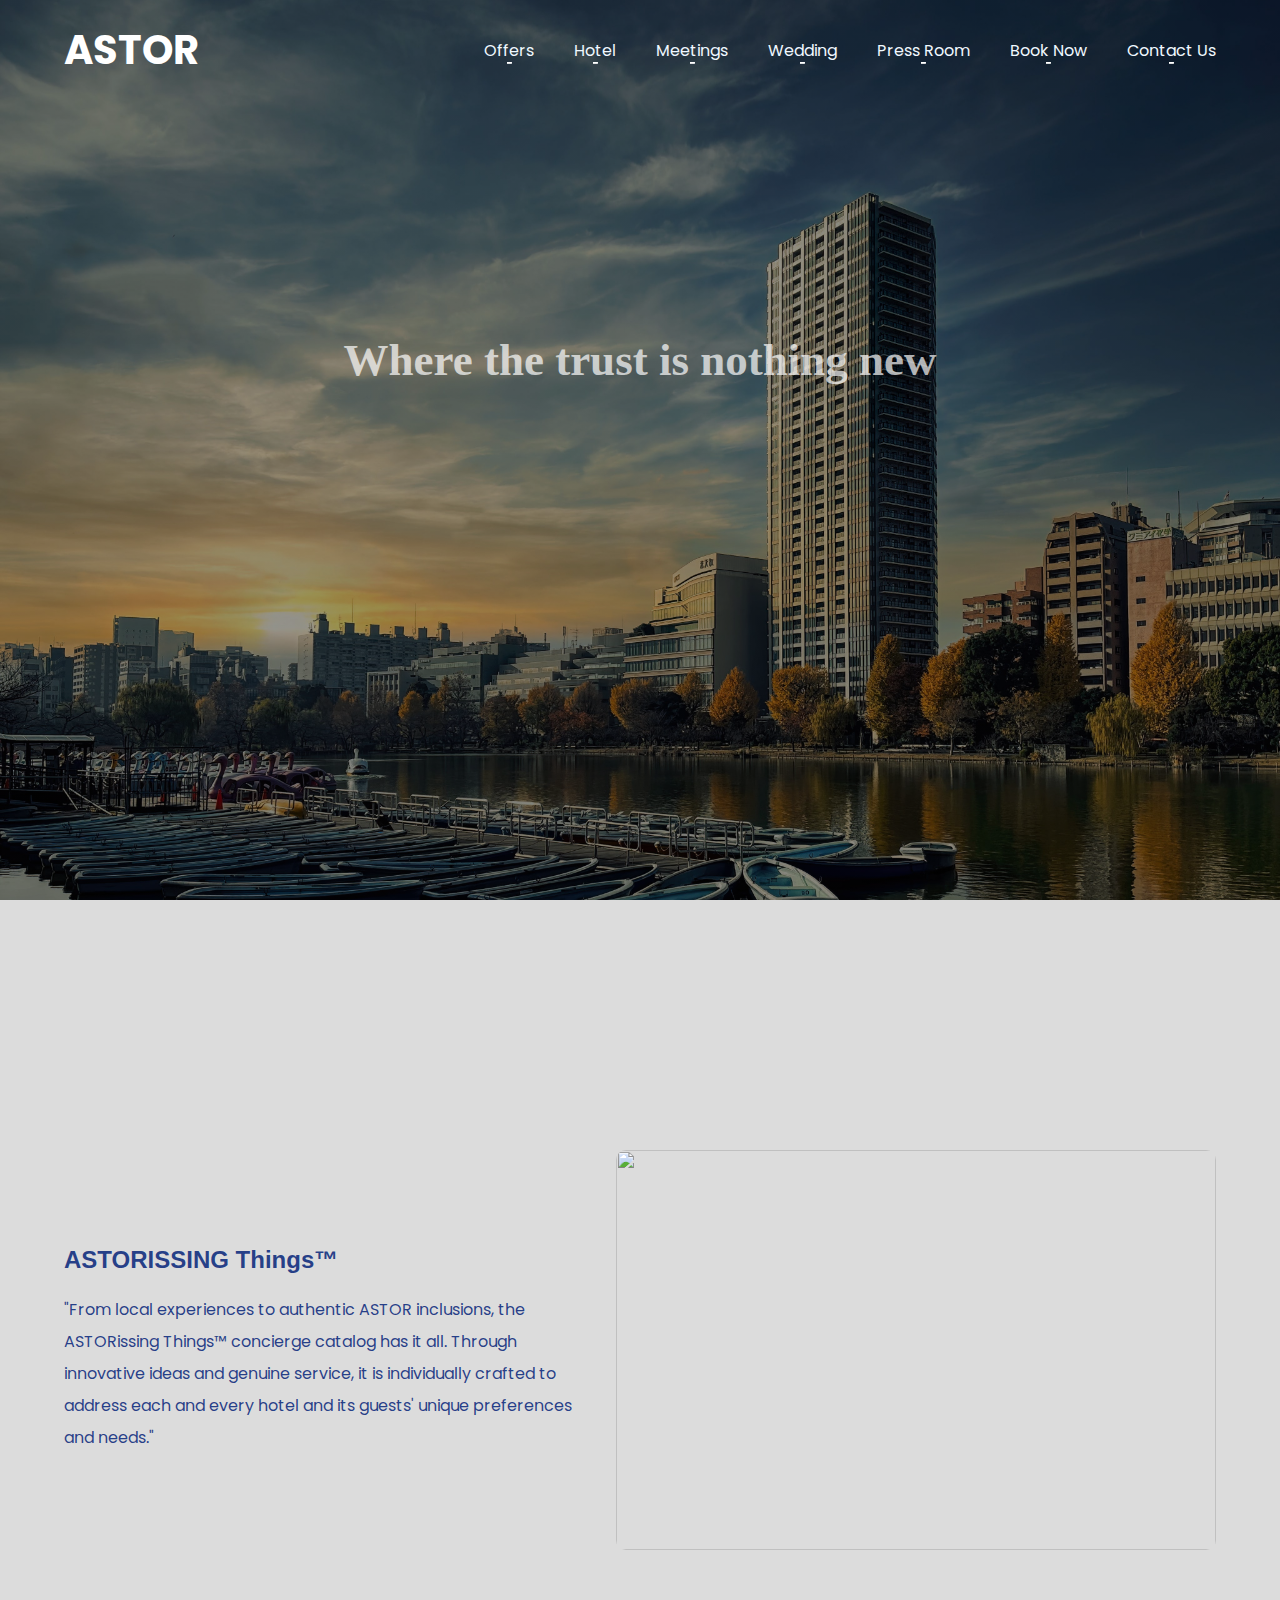
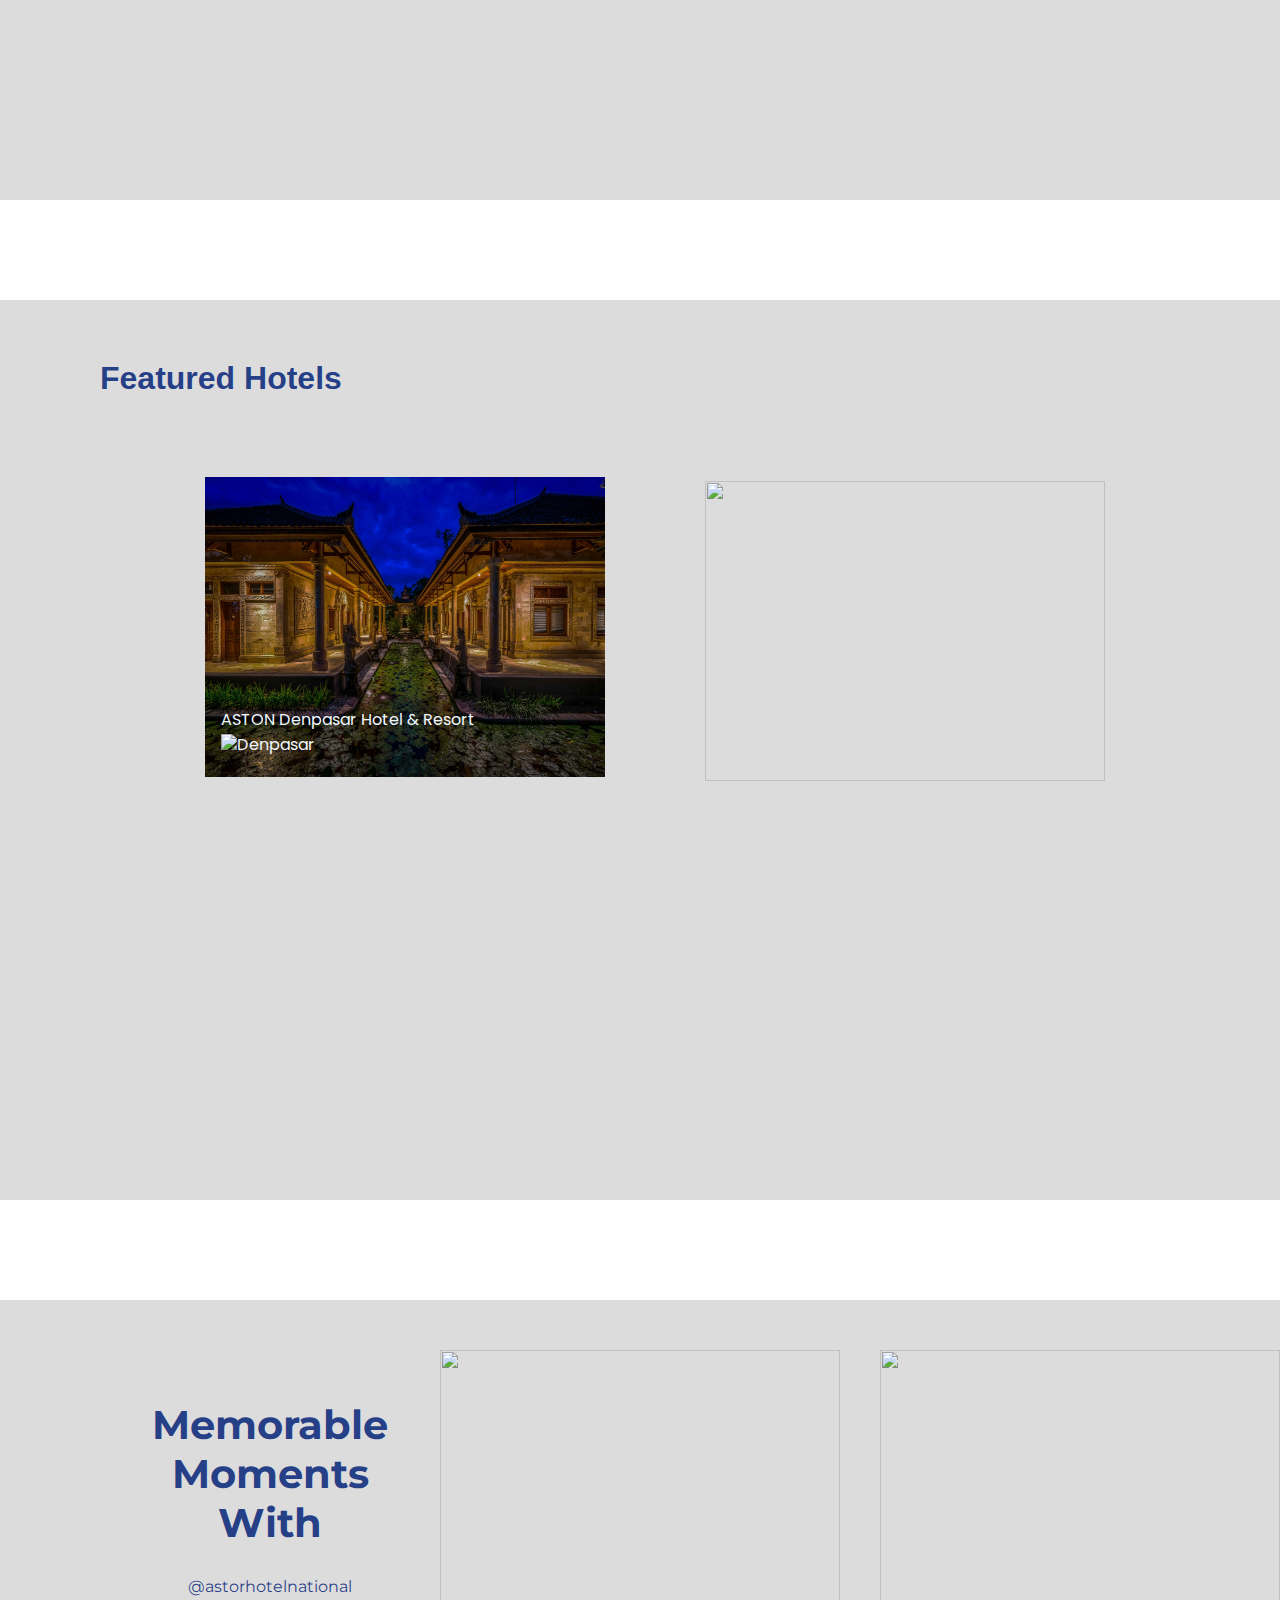
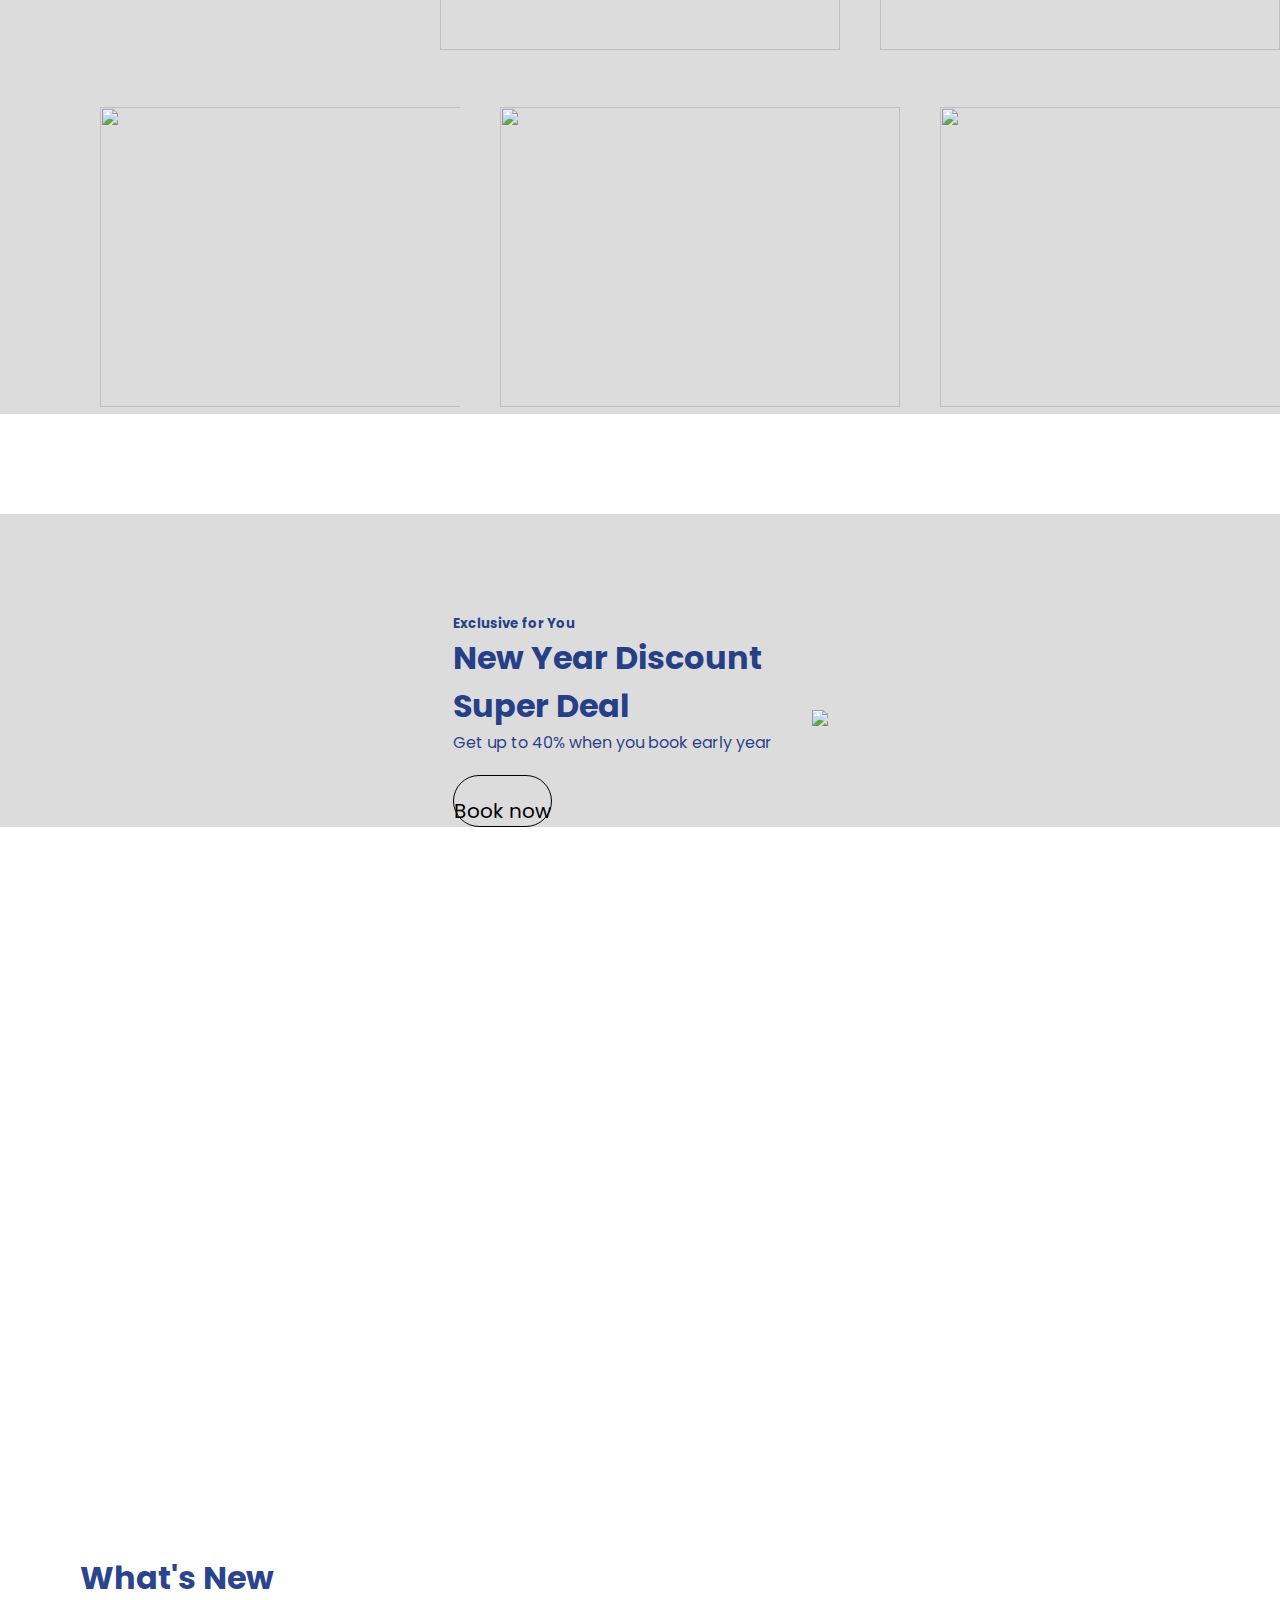
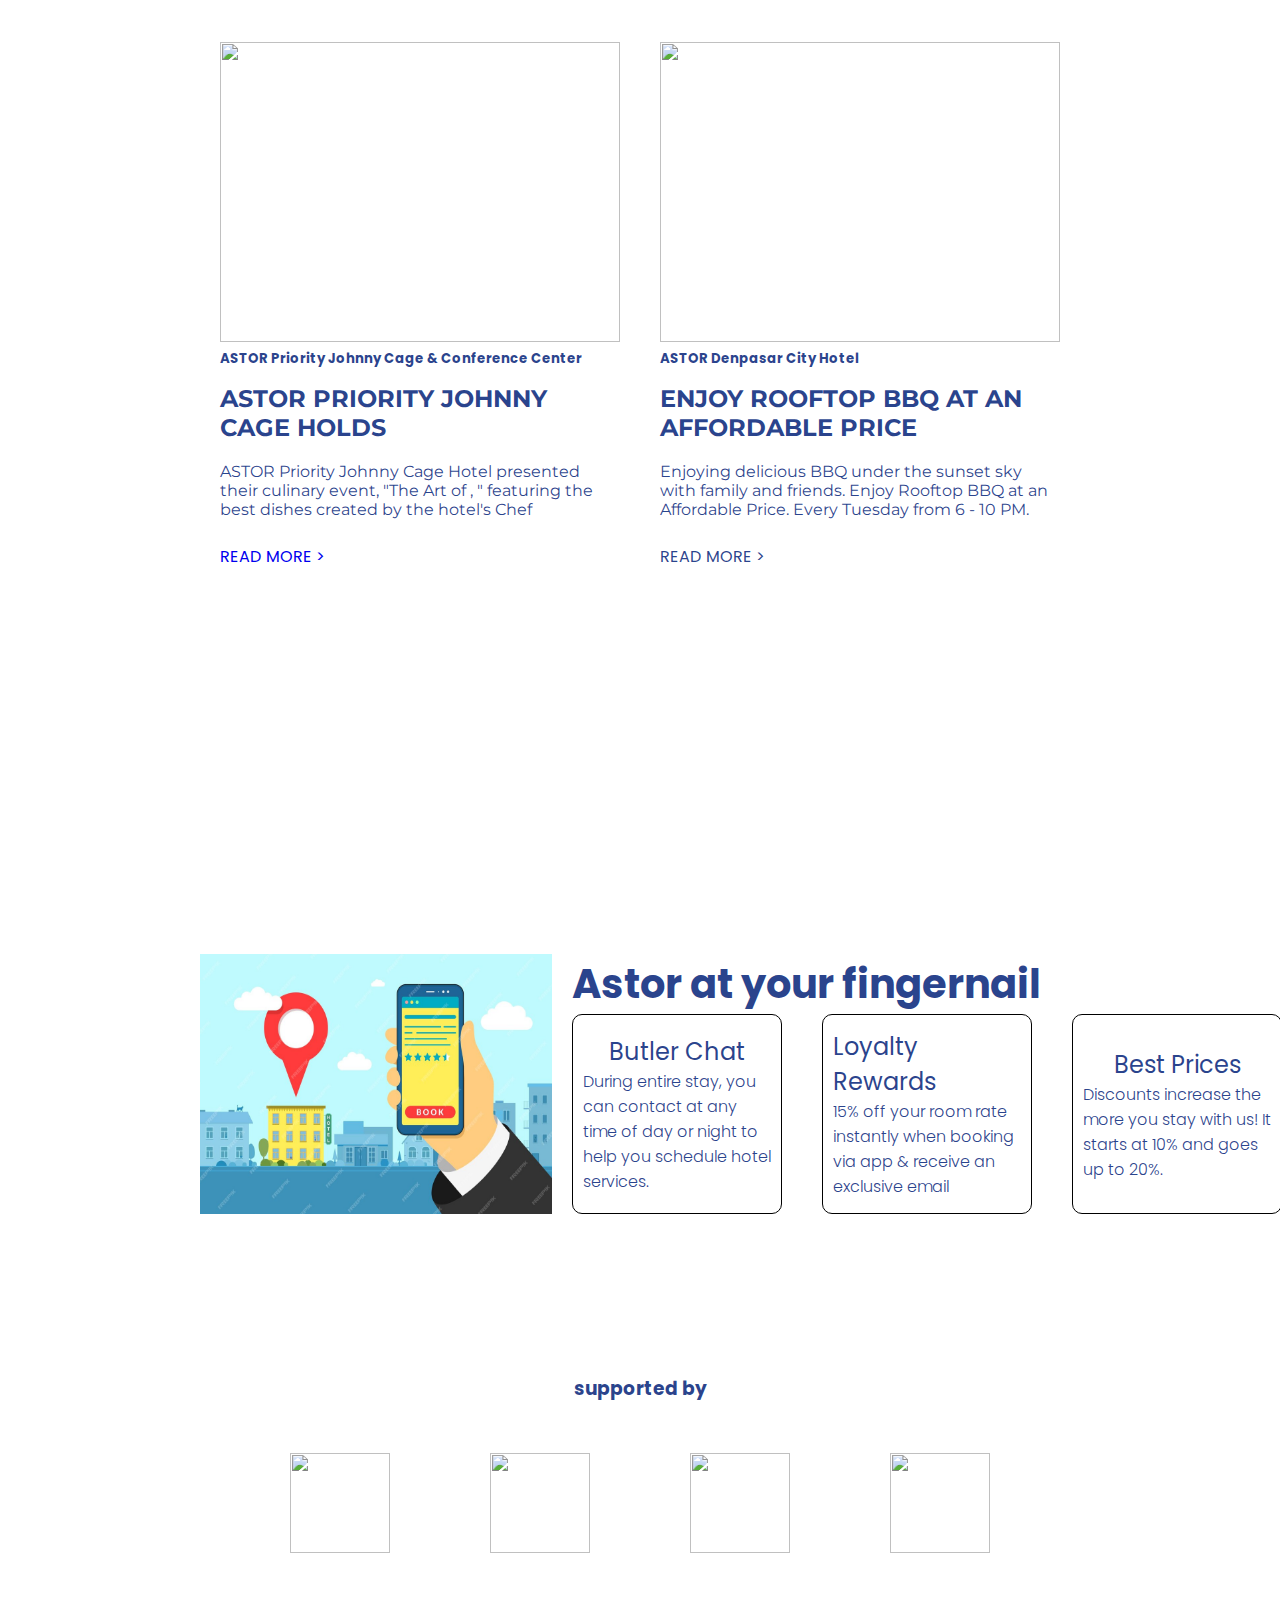
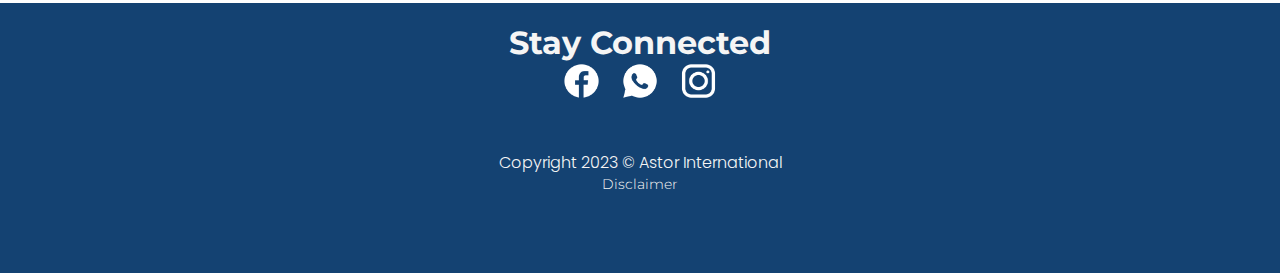
==== Index.html @ 67ab420b "offer" ====
<!DOCTYPE html>
<html lang="en">
<head>
    <meta charset="UTF-8">
    <meta name="viewport" content="width=device-width, initial-scale=1.0">
    <link rel="preconnect" href="https://fonts.googleapis.com">
    <link rel="preconnect" href="https://fonts.gstatic.com" crossorigin>
    <link href="https://fonts.googleapis.com/css2?family=Lato:wght@700&family=Poppins:wght@400;500;600;700;900&family=Roboto+Condensed:wght@500&display=swap" rel="stylesheet">
    <link href="https://cdn.jsdelivr.net/npm/remixicon@3.6.0/fonts/remixicon.css" rel="stylesheet">
    <link href="https://fonts.googleapis.com/css2?family=Montserrat:wght@300&family=Poppins:wght@400;500;600;700;900&display=swap" rel="stylesheet">
    <link rel="stylesheet" href="index.css" />
    <title>Beranda</title>
</head>
<body>
<header>
    <section class="navigation">
        <div class="container">
            <div class="box-navigation">
                <div class="box">
                    <h1>ASTOR</h1>
                </div>
                <div class="box menu-navigation">
                    <ul>
                        <li>

                            <a href="">Offers</a>
                        </li>
                        <li><a href="">Hotel</a></li>
                        <li><a href="">Meetings</a></li>
                        <li><a href="">Wedding</a></li>
                        <li><a href="">Press Room</a></li>
                        <li><a href="">Book Now</a></li>
                        <li><a href="">Contact Us</a></li>
                    </ul>
                </div>
                <div class="box menu-bar">
                    <i class="ri-menu-3-fill" style="color: aliceblue;"></i>
                </div>
            </div>
        </div>
    </section>

    <section class="kata">
        <h1>Where the trust is nothing new</Em></h1>
    </section> 
</header>

    <section class="about">
        <div class="container">
            <div class="box-about">
                <div class="box">

                    <h2 class="kata1">ASTORISSING Things™</h2>

                    <p>"From local experiences to authentic ASTOR inclusions, the ASTORissing Things™ concierge catalog has it all. Through innovative ideas and genuine service, it is individually crafted to address each and every hotel and its guests' unique preferences and needs."</p>
                </div>
                <div class="box">
                    <img class="feature1" src="logo/pexels-kaique-rocha-380283.jpg" alt="">
                </div>
            </div>
        </div>
    </section>

    <section class="hotel-features">
        <div class="fh">
            <div class="div-kata2">
                <h1 id="kata2">Featured Hotels</h1>
            </div>
            <div class="container-img">
             <div class="hotel1">
                <img class="img1" src="hotel1.jpg">
                <div class="text1">
                    <p>ASTON Denpasar Hotel & Resort</p>
                    <img id="map" src="map-pin-line.png">Denpasar
                </div>
            </div>
            <div class="hotel2">
                <img class="img2" src="hotel2.jpg">
            </div>
            </div>
        </div>
    </section>

    <section class="memo">
        <div class="memo1">
            <div class="text-memo" >
                <h1>Memorable Moments</h1>
                <h2 class="with">With</h2>
                <p>@astorhotelnational</p>
            </div>
            <div>
                <img class="satu" src="memo/pexels-aron-visuals-1646870.jpg">
            </div>
            <div>
                <img class="dua" src="memo/pexels-darren-lawrence-3417754.jpg">
            </div>
        </div>
        <div class="memo2">
            <div>
                <img class="tiga" src="memo/pexels-michael-block-3225531.jpg">
            </div>
            <div>
                <img class="satu" src="memo/pexels-mikhail-nilov-7683065.jpg">
            </div>
            <div>
                <img class="dua" src="memo/pexels-alleksana-4239546.jpg"
            </div>
        </div>
    </section>

    <div class="discount">
        <div style="background-color: #fff; height: 100vh;">
        <div class="content">
            <div id="text-content">
                <h5>Exclusive for You</h5>
                <h1>New Year Discount</h1>
                <h1>Super Deal</h1>
                <p>Get up to 40% when you book early year</p>
                <a id="book" href="offer.html">Book now</a>
            </div>
            <div class="img-content">
                <img src="2024.png">
            </div>
        </div>
    </div>
    </div>

    <div class="news">
        <div>
            <h1>What's New</h1>
        </div>
        <div class="now">
            <div class="news1">
                <img src="pexels-huy-phan-1397514.jpg">
                <h5>ASTOR Priority Johnny Cage & Conference Center</h5>
                <h2>ASTOR PRIORITY JOHNNY CAGE HOLDS</h2>
                <p>ASTOR Priority Johnny Cage Hotel presented their culinary event, "The Art of , " featuring the best dishes created by the hotel's Chef</p>
                <a href="news.html" style="text-decoration: none;">READ MORE ></a>
            </div>
            <div class="news2">
                <img src="pexels-pixabay-53148.jpg">
                <h5>ASTOR Denpasar City Hotel</h5>
                <h2>ENJOY ROOFTOP BBQ AT AN AFFORDABLE PRICE</h2>
                <p>Enjoying delicious BBQ under the sunset sky with family and friends. Enjoy Rooftop BBQ at an Affordable Price. Every Tuesday from 6 - 10 PM.</p>
                <a>READ MORE ></a>
            </div>
        </div>
    </div>

    <div id="finger">
		<img src="img/finger.jpg">
		<div id="finger-tab">
			<h1>Astor at your fingernail</h1>
			<div id="finger-grid">
				<div class="finger-content">
					<h2>Butler Chat </h2>
					<p>During entire stay, you can contact at any time of day or night to help you schedule hotel services.</p>
				</div>
				<div class="finger-content">
					<h2>Loyalty Rewards </h2>
					<p>15% off your room rate instantly when booking via app & receive an exclusive email</p>
				</div>
				<div class="finger-content">
					<h2>Best Prices</h2>
					<p>Discounts increase the more you stay with us! It starts at 10% and goes up to 20%.</p>
				</div>
			</div>
		</div>
	</div>

    <div class="support">
        <div>
            <h3>supported by</h3>
        </div>
        <div class="sup">
        <div>
            <img id="sup1" src="support/614140-15gAwk1530612626.png">
        </div>
        <div>
            <img src="support/862-8627474_1500-x-1708-0-cool-wolf-logos-easy.png">
        </div>
        <div>
            <img id="sup2" src="support/pngtree-elegant-eagle-logo-design-template-png-image_3555425.jpg">
        </div>
        <div>
            <img id="sup3" src="support/pngtree-simple-elegant-monoline-butterfly-logo-design-png-image_4896380.jpg">
        </div>
        </div>
    </div>

    <div id="footer">
		<div id="footer-content">
			<h1>Stay Connected</h1>
			<div id="footer-sosmed">
				<img src="icon/facebook2.png">
				<img src="icon/whatsapp2.png">
				<img src="icon/instagram2.png">
			</div>
			<br>
			<br>
			<p>Copyright 2023 © Astor International</p>
			<a href="">Disclaimer</a>
		</div>
	</div>

    <script src="./jawa.js"></script>
</body>
</html>
---- index.css ----
@import url('https://fonts.googleapis.com/css2?family=Montserrat:wght@300&family=Poppins:wght@400;500;600;700;900&display=swap');

* {
    margin: 0;
    padding: 0;
    box-sizing: border-box;
    scroll-behavior: smooth;
    font-family: 'Poppins', sans-serif;
}

.container {
    width: 90%;
    margin-inline: auto;
}

header{
    height: 100vh;
    background-image:linear-gradient(rgba(0,0,0,0.4), rgba(0,0,0,0.4)), url(Paralax/pexels-dlkr-9923980.jpg);
    background-size: cover;
    background-position: center;
    background-repeat: no-repeat;
    background-attachment: fixed;
}

.navigation {
    width: 100%;
    padding: 20px 0 10px 0;
}

.navigation .box-navigation {
    display: flex;
    flex-direction: row;
    justify-content: space-between;   
    align-items: center;
}

.navigation .box-navigation .box:nth-child(1) h1 {
    font-size: 40px;
    color: #fff;
}

.navigation .box-navigation .box:nth-child(2) ul {
    display: flex;
    flex-direction: row;
}

.navigation .box-navigation .box:nth-child(2) ul li {
    list-style-type: none;
    margin-left: 40px;
}

.navigation .box-navigation .box:nth-child(2) ul li a{
    text-decoration: none;
    color: aliceblue;
    --c:linear-gradient(#ffffff 0 0); 
    padding-bottom: .15em;
     background: var(--c), var(--c);
    background-size: .3em .1em;
    background-position:50% 100%;
    background-repeat: no-repeat;
    transition: .3s linear, background-size .3s .2s linear;
}

.navigation .box-navigation .box:nth-child(2) ul li a:hover {
  background-size: 40% .1em;
  background-position: 10% 100%, 90% 100%;
}

.navigation .box-navigation .box:nth-child(3) {
    display: none;
}

header .kata {
    position: absolute;
    top: 40%;
    right: 50%;
    transform: translate(50%, -50%);
}

header .kata h1 {
    font-family: 'Cambria', 'Cochin', 'Georgia', 'Times', 'Times New Roman', serif;
    color: rgba(255,255,255,0.7);
    font-size: 45px;
    text-align: center;
}

.about {
    width: 100%;
    height: 100vh;
    display: flex;
    align-items: center;
    background-color: gainsboro;
}

.about .box-about {
    display: flex;
    flex-direction: row;
    align-items: center;
    justify-content: center;
}

.about .box-about .box:nth-child(1)     {
    padding-right: 30px;
}

.about .box-about .box:nth-child(1) h1 {
    font-size: 40px;
}

.about .box-about .box:nth-child(1) p {
    line-height: 2;
}

.about .box-about .box:nth-child(2) img{
    border-radius: 10px;
    width: 600px;
}

.feature1 {
    display: flex;
    height: 400px;
    width: 600px;
}

.kata1 {
    font-family:'Trebuchet MS', 'Lucida Sans Unicode', 'Lucida Grande', 'Lucida Sans', Arial, sans-serif;
    padding-bottom: 20px;
    color: rgba(12, 42, 125, 0.881);
}

.box p{
    color: rgba(12, 42, 125, 0.881);
}

.hotel-features {
    width: 100%;
    height: 100vh;
    background-color: gainsboro;
    margin-top: 100px;
}

.div-kata2 {
    padding-top: 30px;
}

#kata2 {
    font-family:'Trebuchet MS', 'Lucida Sans Unicode', 'Lucida Grande', 'Lucida Sans', Arial, sans-serif;
    margin: 30px;
    margin-left: 100px;
    color: rgba(12, 42, 125, 0.881);
}

.container-img {
    justify-content: center;
    align-items: center;
    display: flex;
    padding-left: 30px;
}

.hotel1 {
    float: right;
    position: relative;
}

.img1 {
    width: 400px;
    height: 300px;
    margin: 50px;
    position: relative;
}

.satu {
    width:400px ;
    height: 300px;
    position: relative;
    margin-right: 40px;
}

.dua {
    width: 400px;
    height: 300px;
    position: relative;
}

.tiga {
    width: 400px;
    height: 300px;
    margin-left: 100px;
    padding-right: 40px;
}

#map {
    color: aliceblue;
}

.img2{
    width: 400px;
    height: 300px;
    margin: 50px;
}

.hotel1 .text1 {
    position: absolute;
    top: 280px;
    right: 180px;
    color: aliceblue;
}

.memo {
    width: 100%;
    height: auto;
    background-color: gainsboro;
    margin-top: 100px;
    justify-content: center;
    align-items: center;
}

.text-memo {
    width:400px ;
    height: 300px;
    position: relative;
    margin-left: 100px;
    color: rgba(12, 42, 125, 0.881);
}

.text-memo h1 {
    padding-top: 50px;
    font-family: 'Montserrat', sans-serif;
    font-size: 250%;
    text-align: center;
}

.with {
    font-family: 'Montserrat', sans-serif;
    font-size: 250%;
    text-align: center;
}

.text-memo p {
    padding: 30px;
    font-family: 'Montserrat', sans-serif;
    text-align: center;
}

.memo1 {
    display: flex;
    padding-top: 50px;
}

.memo2 {
    display: flex;
    padding-top: 50px;
}

.memo3 {
    display: flex;
    padding-top: 50px;
}

.discount {
    background-color: gainsboro;
    width: 100%;
    height: 100vh;
    margin-top: 100px;
    justify-content: center;
    align-items: center;
}

.discount .content {
    margin-top: 50px;
    padding-top: 50px;
    background-color: gainsboro;
    display: flex;
    justify-content: center;
    align-items: center;
}

#text-content {
    padding-top: 50px;
    padding-right: 40px;
    color: rgba(12, 42, 125, 0.881);
}

.img-content {
    padding-top: 50px;
}

#book {
    padding-top: 20px;
    text-decoration: none;
    font-family: 'Poppins', sans-serif;
    color: rgb(0, 0, 0);
    font-style:initial;
    display: inline-block;
    font-size: 20px;
    border: 1px solid rgb(0, 0, 0);
    border-radius: 40px;
    margin-top: 20px;
}

.news{
    width: 100%;
    height: 100vh;
    background-color: rgb(255, 255, 255);
    margin-top: 100px;
}

.news .now{
    display: flex;
    justify-content: center;
    align-items: center;
}

.news1 {
    margin-right: 40px;
    width: 400px;
    height: 300px;
    position: relative;
    color: rgba(12, 42, 125, 0.881);
}

.news1 img{
    width:400px ;
    height: 300px;
    position: relative;
}

.news h1{
    padding: 40px;
    margin-left: 40px;
    color: rgba(12, 42, 125, 0.881);
}

.news h2{
    padding-top: 15px;
    font-family: 'Montserrat', sans-serif;
}

.news p {
    font-family: 'Montserrat', sans-serif;
    padding-top: 20px;
    padding-bottom: 25px;
}

.news2 {
    width:400px ;
    height: 300px;
    position: relative;
    color: rgba(12, 42, 125, 0.881);
}

.news2 img{
    width:400px ;
    height: 300px;
    position: relative;
}

#finger{
	margin: 40px 0px;
	padding: 20px 200px;
	display: flex;
	flex-direction: row;
	column-gap: 20px;
    padding-top: 100px;
}
#finger h1{
	font-size: 40px;
}
#finger img{
	width: 40%;
}
#finger-tab{
	display: flex;
	flex-direction: column;
    color: rgba(12, 42, 125, 0.881);
}
#finger-grid{
	column-gap: 100px;
	display: grid;
	grid-template-columns: 150px 150px 150px ;
}
.finger-content{
	display: flex;
	justify-content: center;
	align-items: center;
	padding: 0 10px;
	display: flex;
	flex-direction: column;
	border-radius: 10px;
	width: 140%;
	height: 200px;
	border: 1px solid black;
    color: rgba(12, 42, 125, 0.881);
}
.finger-content h2{
	font-weight: 400;
	margin: 0;
	padding: 0;
}
.finger-content p{
	font-weight: 300;
}

.support {
    padding-top: 100px;
}

.sup {
    display: flex;
    justify-content: center;
    align-items: center;
}

.support h3{
    text-align: center;
    color: rgba(12, 42, 125, 0.881);
}

.support img{
    width:100px ;
    height: 100px;
    margin: 50px;
}


#footer{
	padding: 20px 0;
	text-align: center;
	color: whitesmoke;
	background-color: #144272;
	width: 100%;
	height: 270px;
}
#footer-content{
	font-weight: 300;
	display: flex;
	flex-direction: column;
}
#footer-sosmed{
	justify-content: center;
	column-gap: 20px;
	display: flex;
	flex-direction: row;
}
#footer-sosmed img{
	width: 3%;
}

#footer-content h1 {
    font-family: 'Montserrat', sans-serif;
}

#footer-content a{
	font-weight: 300;
	font-size: 14px;
	text-decoration: none;
	color: whitesmoke;
    font-family: 'Montserrat', sans-serif;
}

@media screen and (max-width: 1200px) {
    .about .box-about .box:nth-child(2) img {
        width: 500px;
    }     
}

@media screen and (max-width: 990px) {
    .navigation .box-navigation .box:nth-child(2) {
        display: flex;
        flex-direction: column;
        position: absolute;
        top: 50px;
        right: 50px;
        background-color: #fff;
        width: 250px;
        border-radius: 10px;
        opacity: 0;
        transition: all .3s ease;
    }

    .navigation .box-navigation .menu-navigation.menu-active{
        opacity: 1;
        top: 100px;
    }

    .navigation .box-navigation .box:nth-child(2) ul {
        flex-direction: column;
    }

    .navigation .box-navigation .box:nth-child(2) ul li {
        margin-top: 10px;
        margin-bottom: 10px;
    }

    .navigation .box-navigation .box:nth-child(2) ul li a {
        color: black;
    }

    .navigation .box-navigation .box:nth-child(3){
        display: flex;
        align-items: center;
    }

    .navigation .box-navigation .box:nth-child(3) i{
        font-size: 30px;
    }

    header .kata h1 {
        font-size: 35px;
    }

    .about .box-about {
        flex-direction: column-reverse;
    }

    .about .box-about .box:nth-child(1) {
        text-align: center;
        margin-top: 30px;
    }

    .about .box-about .box:nth-child(2) img {
        width: 400px;
    }
}

@media screen and (max-width: 768px) {
    header .kata h1 {
        font-size: 30px;
    }
}

@media screen and (max-width: 645px) {
    header .kata h1{
        font-size: 25px;
    }

    .about .box-about .box:nth-child(1) h1 {
        font-size: 25px;
    }

    .about .box-about .box:nth-child(2) p {
        font-size: 12px;
    }

    .about .box-about .box:nth-child(2) img {
        width: 300px;
    }


}

@media screen and (max-width: 575px) {
    header .kata h1{
        font-size: 17px;
    }
}
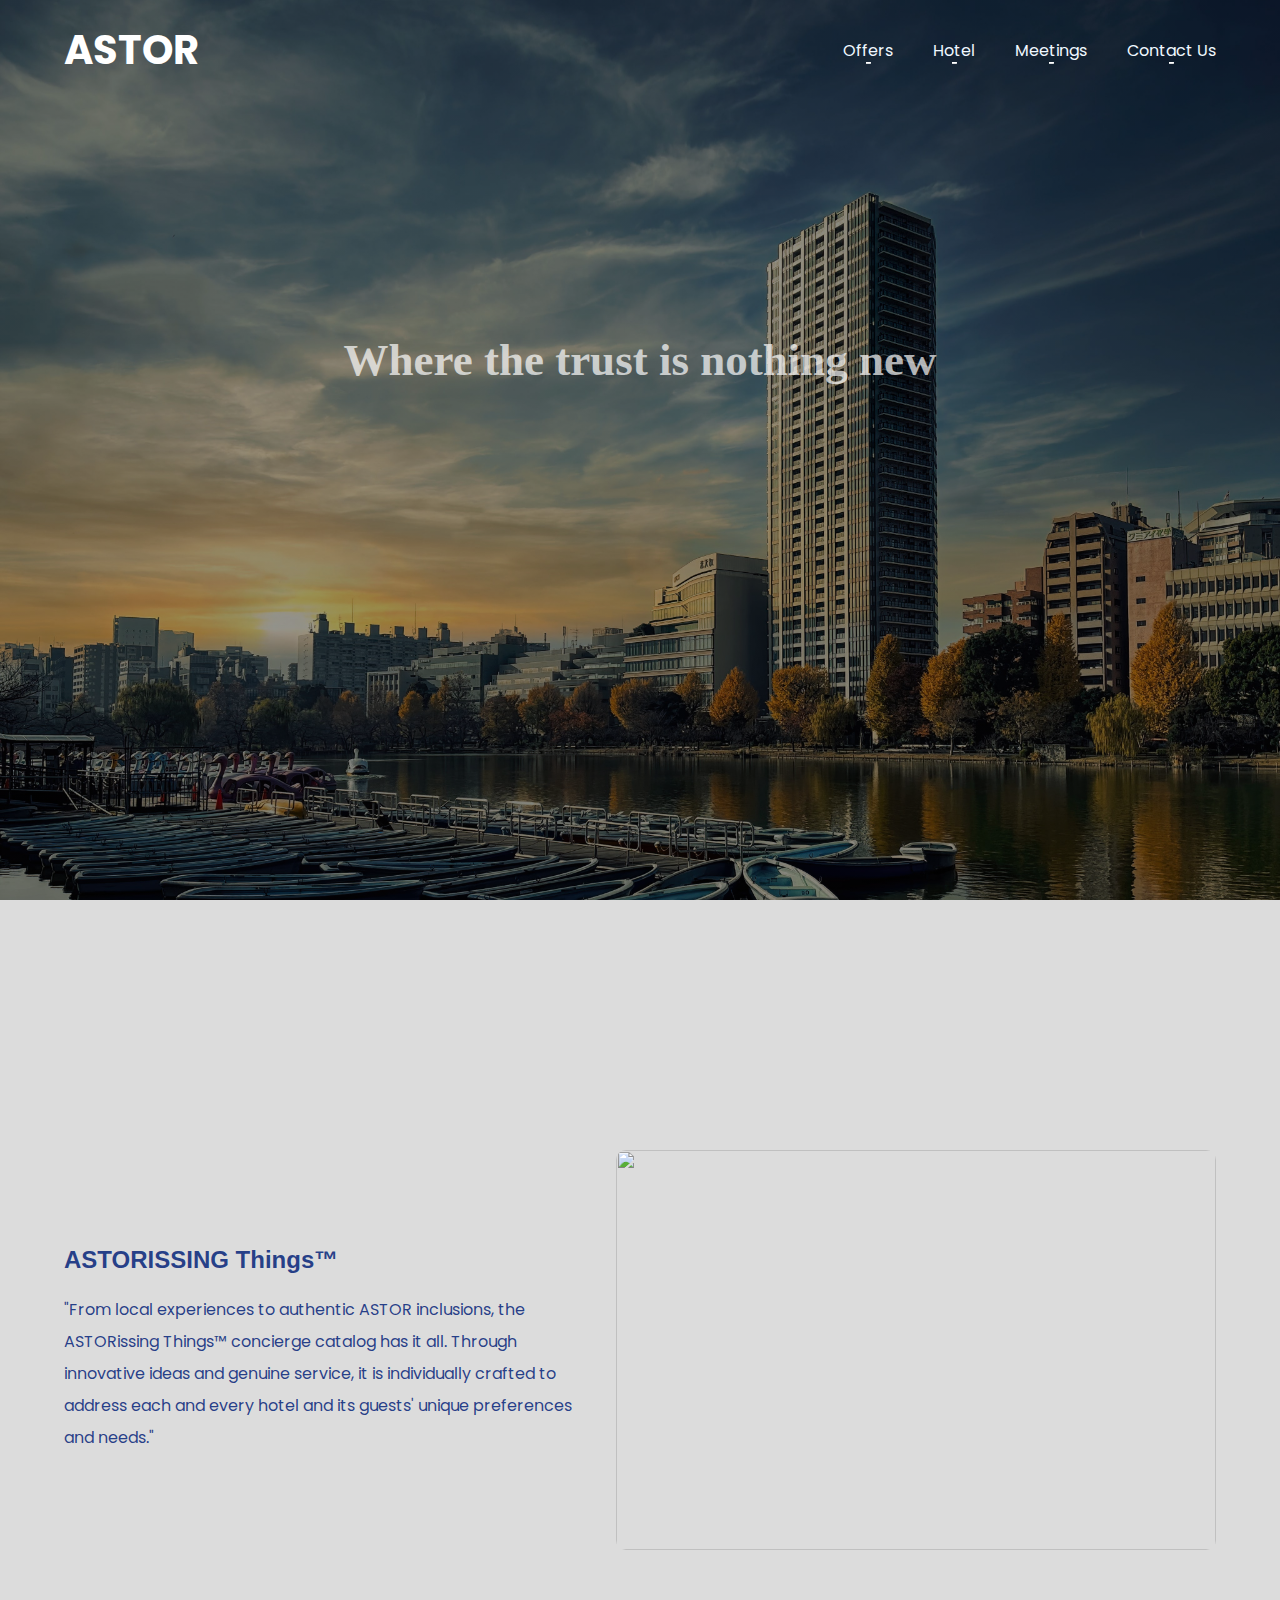
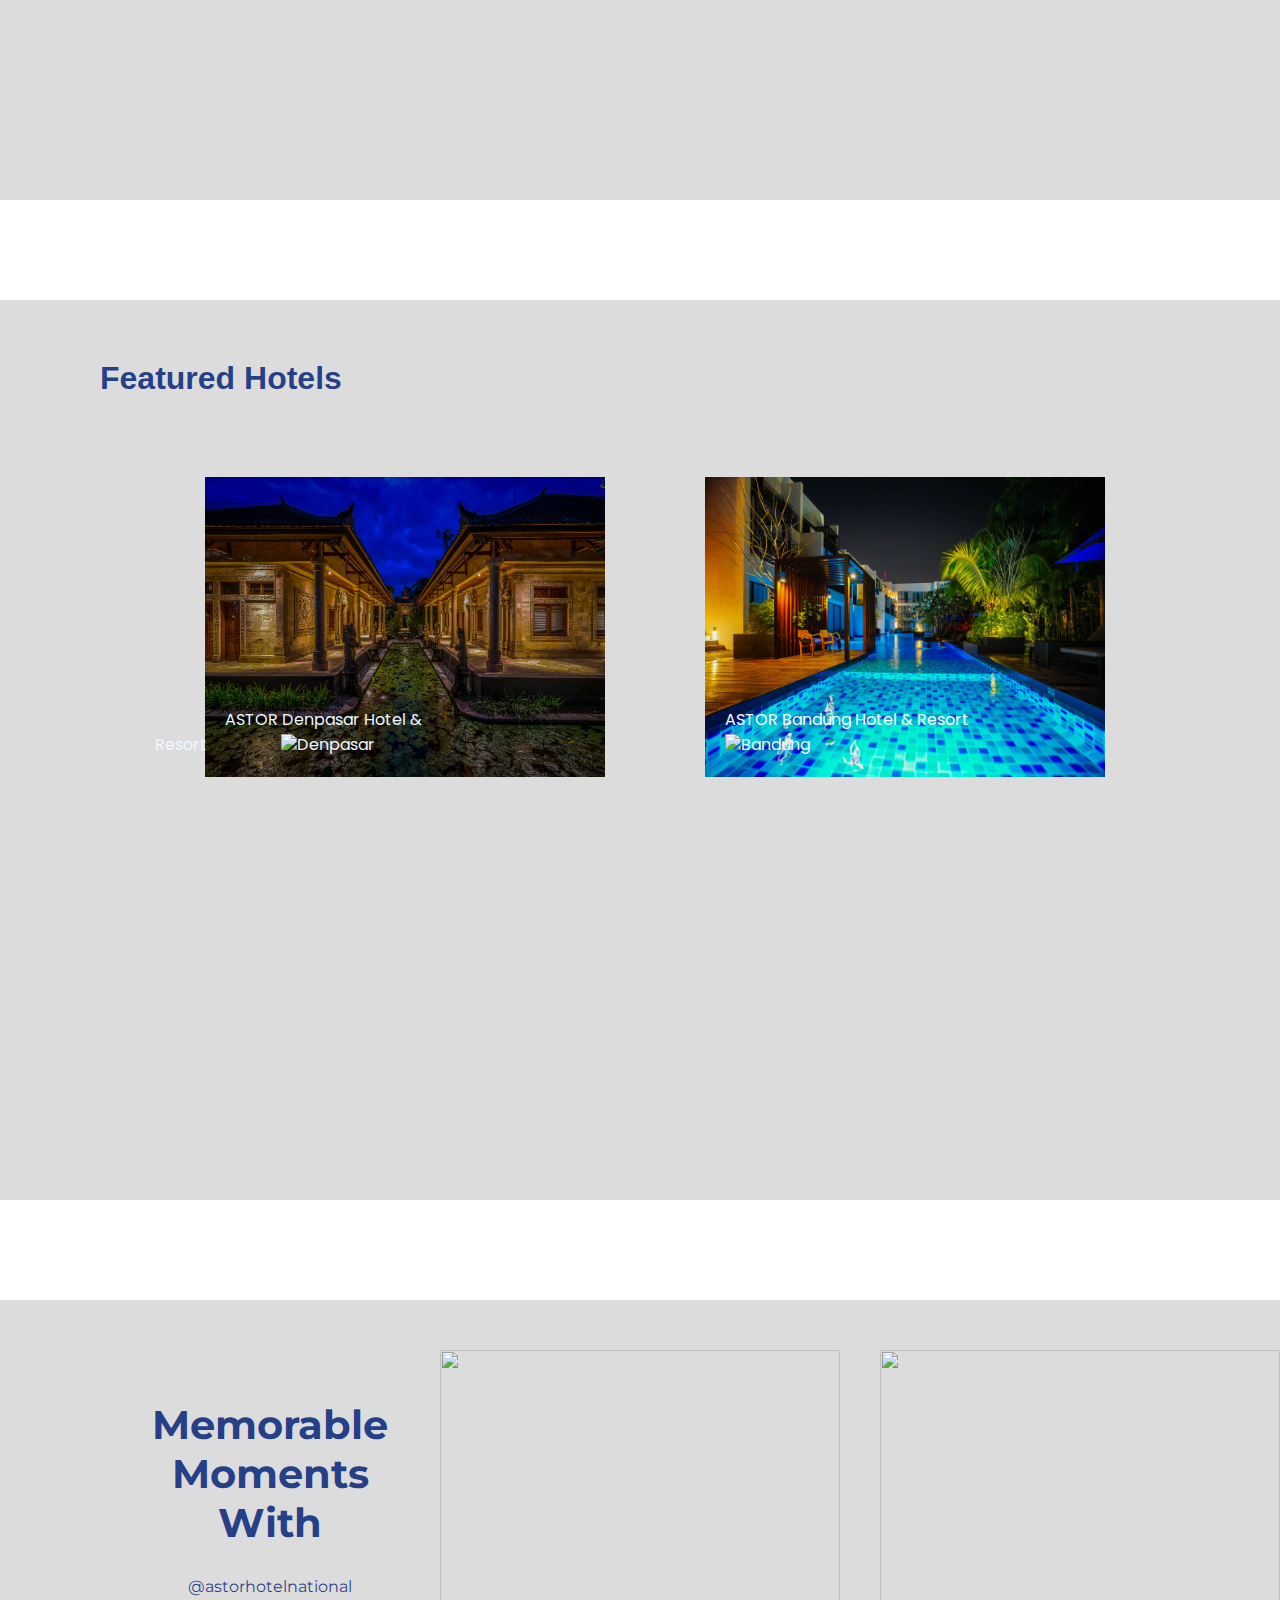
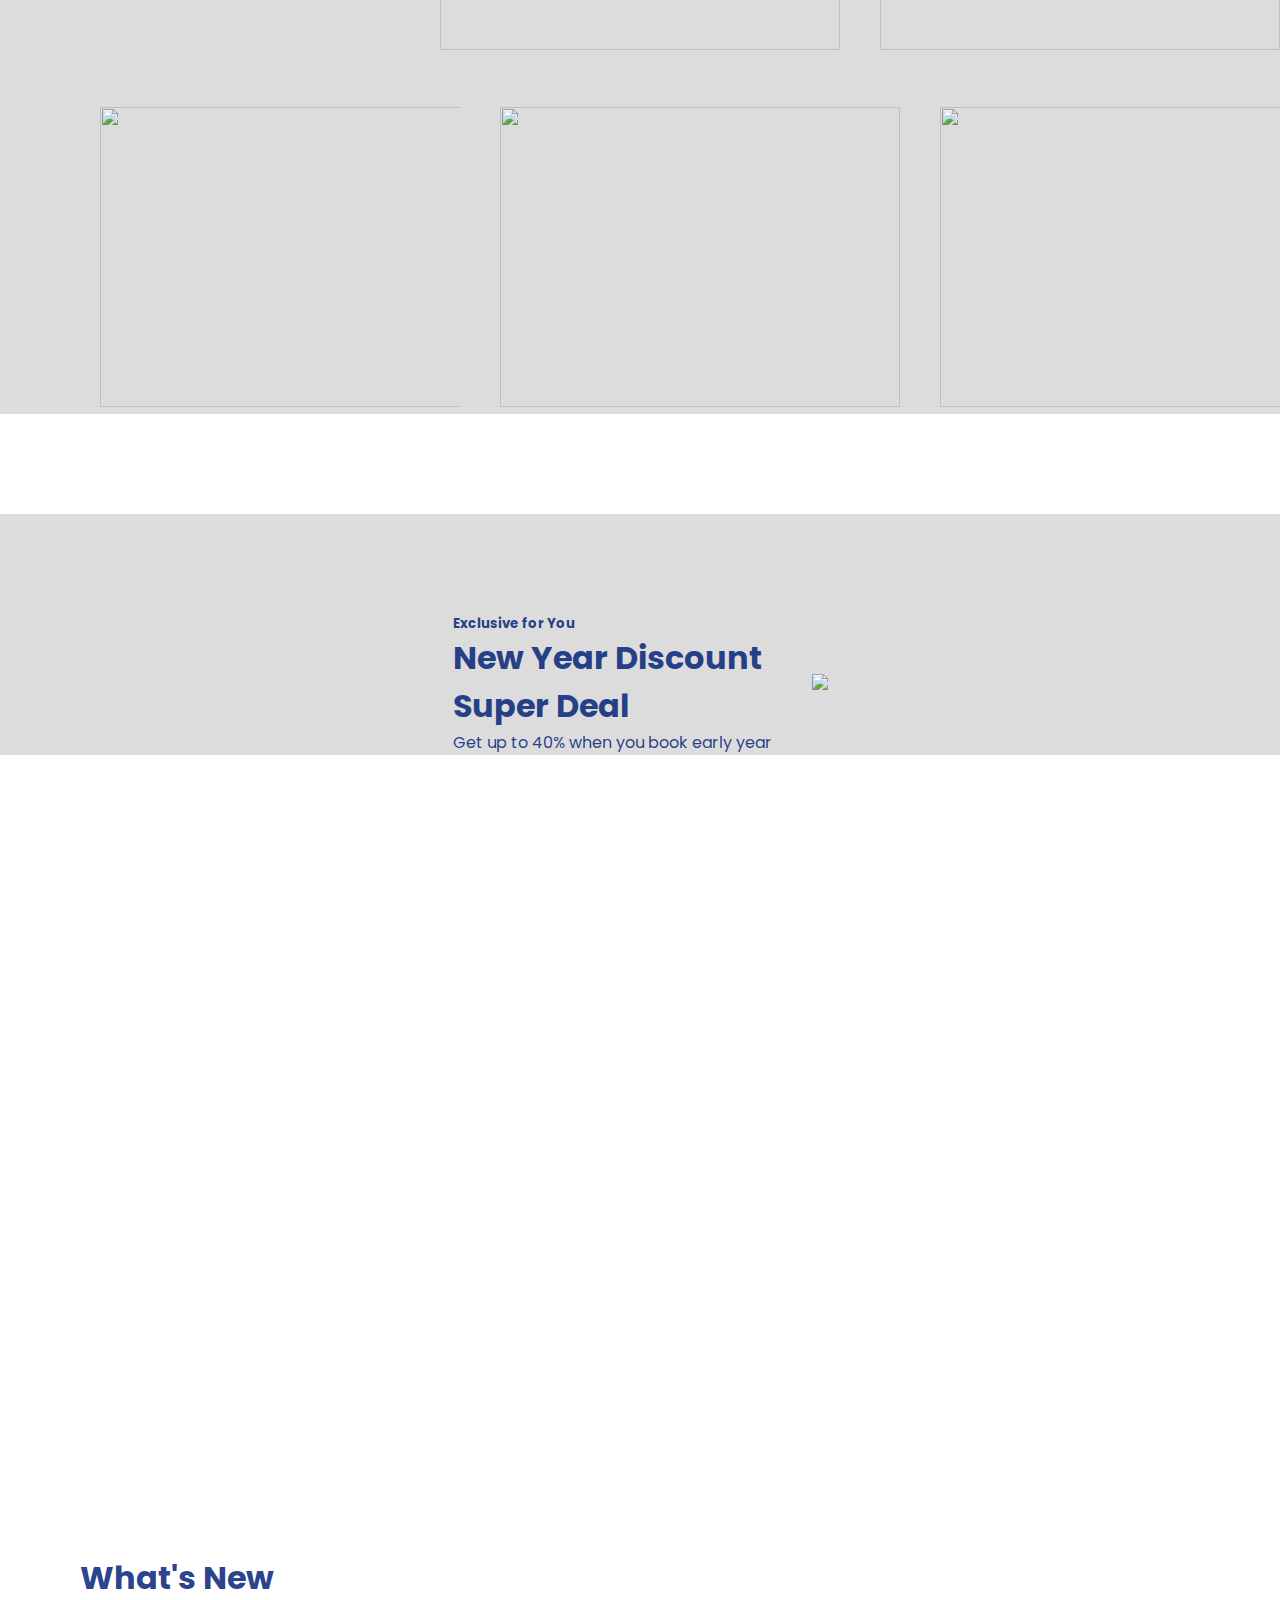
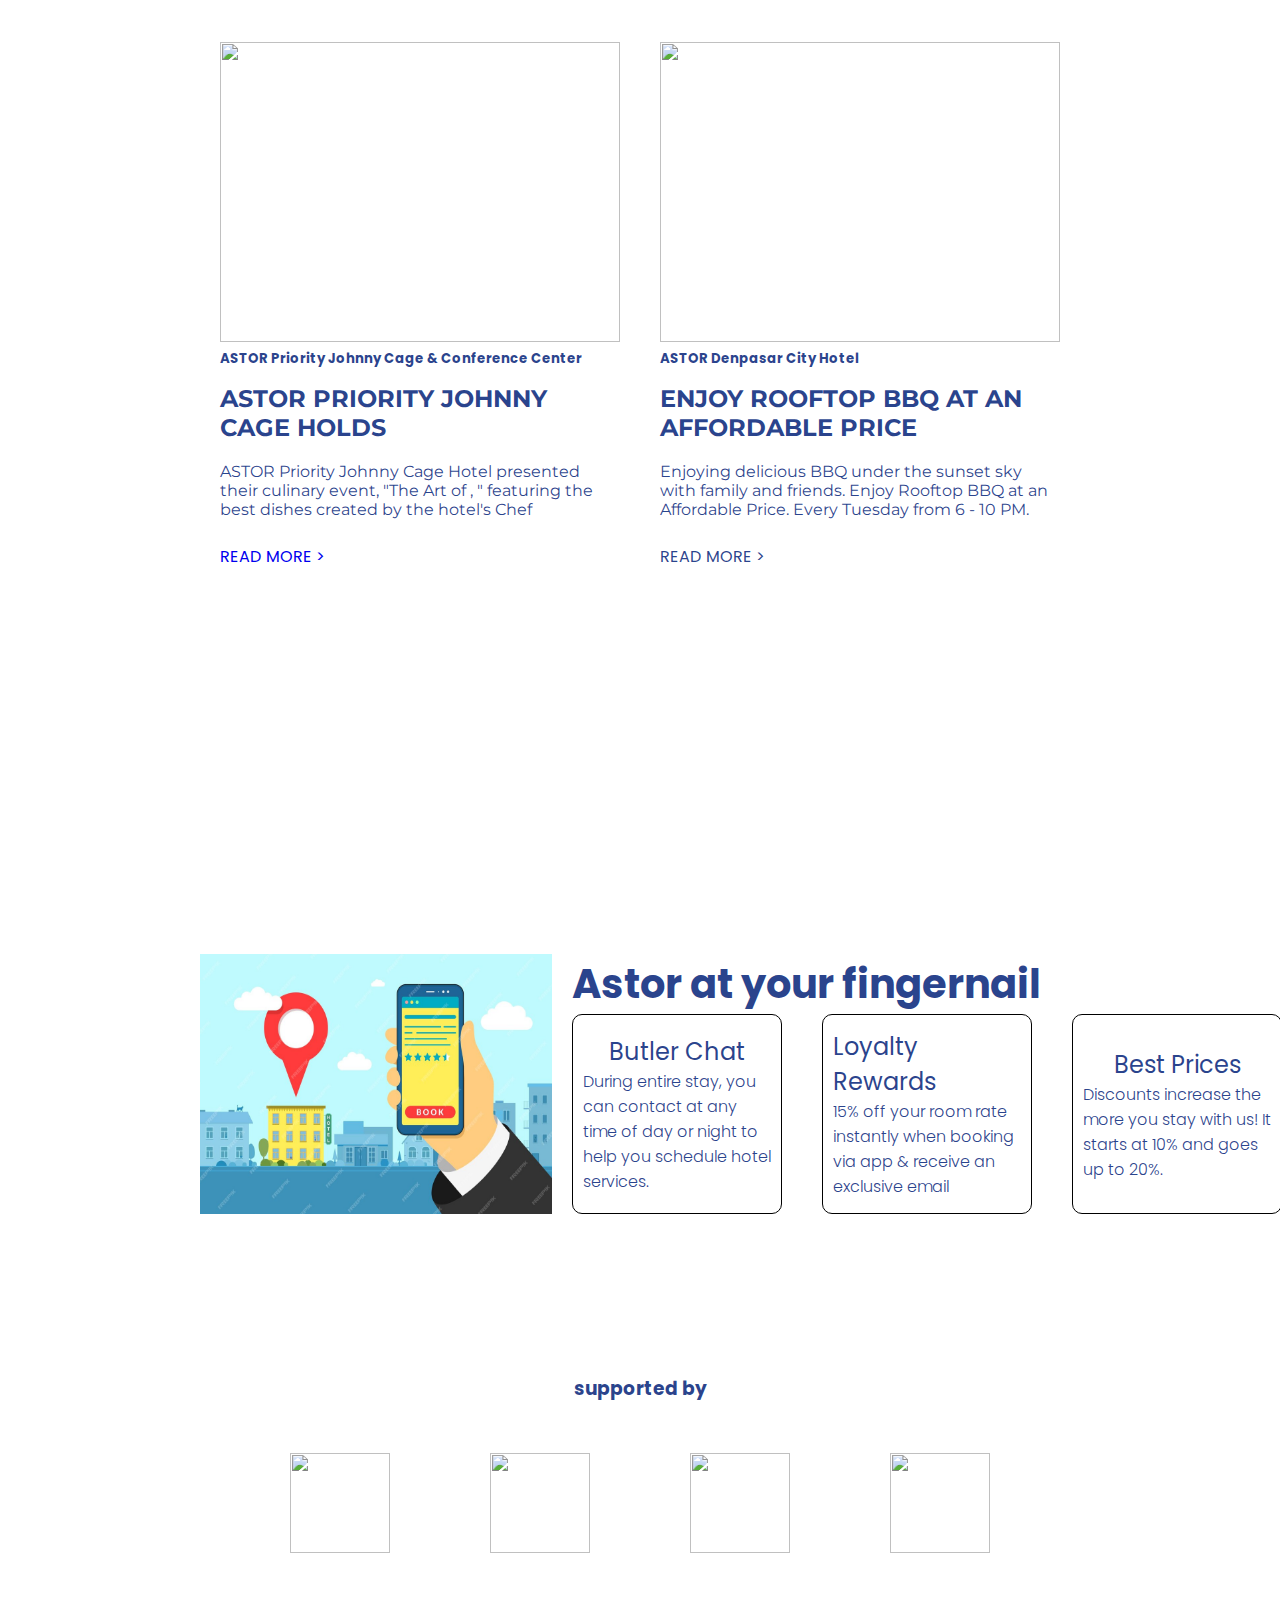
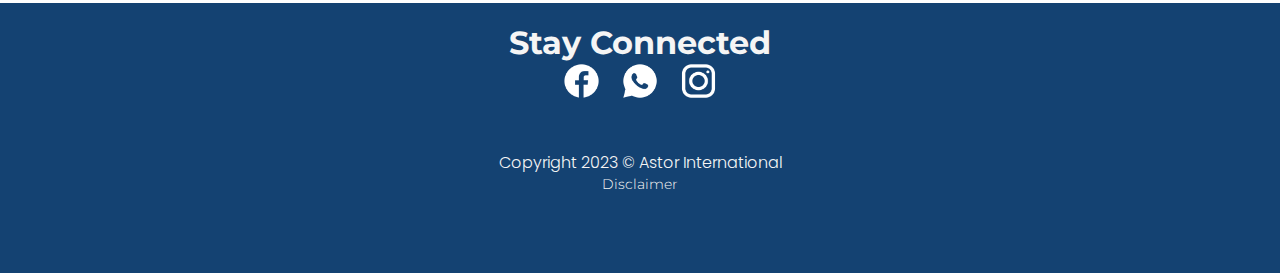
==== commit 16fbdcae: "href 2" ====
--- a/Index.html
+++ b/Index.html
@@ -23,14 +23,11 @@
                     <ul>
                         <li>
 
-                            <a href="">Offers</a>
+                            <a href="offer.html">Offers</a>
                         </li>
                         <li><a href="">Hotel</a></li>
-                        <li><a href="">Meetings</a></li>
-                        <li><a href="">Wedding</a></li>
-                        <li><a href="">Press Room</a></li>
-                        <li><a href="">Book Now</a></li>
-                        <li><a href="">Contact Us</a></li>
+                        <li><a href="meeting.html">Meetings</a></li>
+                        <li><a href="contact.html">Contact Us</a></li>
                     </ul>
                 </div>
                 <div class="box menu-bar">
@@ -70,12 +67,16 @@
              <div class="hotel1">
                 <img class="img1" src="hotel1.jpg">
                 <div class="text1">
-                    <p>ASTON Denpasar Hotel & Resort</p>
+                    <a href="denpasar.html">ASTOR Denpasar Hotel & Resort</a>
                     <img id="map" src="map-pin-line.png">Denpasar
                 </div>
             </div>
             <div class="hotel2">
-                <img class="img2" src="hotel2.jpg">
+                <img class="img2" src="bandung1.jpg">
+                <div class="text1">
+                    <a href="bandung.html">ASTOR Bandung Hotel & Resort</a>
+                    <img id="map" src="map-pin-line.png">Bandung
+                </div>
             </div>
             </div>
         </div>
@@ -116,7 +117,6 @@
                 <h1>New Year Discount</h1>
                 <h1>Super Deal</h1>
                 <p>Get up to 40% when you book early year</p>
-                <a id="book" href="offer.html">Book now</a>
             </div>
             <div class="img-content">
                 <img src="2024.png">
--- a/index.css
+++ b/index.css
@@ -162,6 +162,11 @@
     position: relative;
 }
 
+.hotel2 {
+    float: right;
+    position: relative;
+}
+
 .img1 {
     width: 400px;
     height: 300px;
@@ -204,6 +209,34 @@
     top: 280px;
     right: 180px;
     color: aliceblue;
+}
+
+.hotel1 .text1 a{
+    padding-left: 70px;
+    text-decoration: none;
+    color: aliceblue;
+}
+
+.hotel1 .text1 #map{
+    padding-left: 70px;
+}
+
+.hotel2 .text1 {
+    position: absolute;
+    top: 280px;
+    right: 180px;
+    color: aliceblue;
+}
+
+.hotel2 .text1 a{
+    padding-left: 70px;
+    text-decoration: none;
+    color: rgb(255, 250, 250);
+}
+
+.hotel2 .text1 #map{
+    padding-left: 70px;
+    color: black;
 }
 
 .memo {
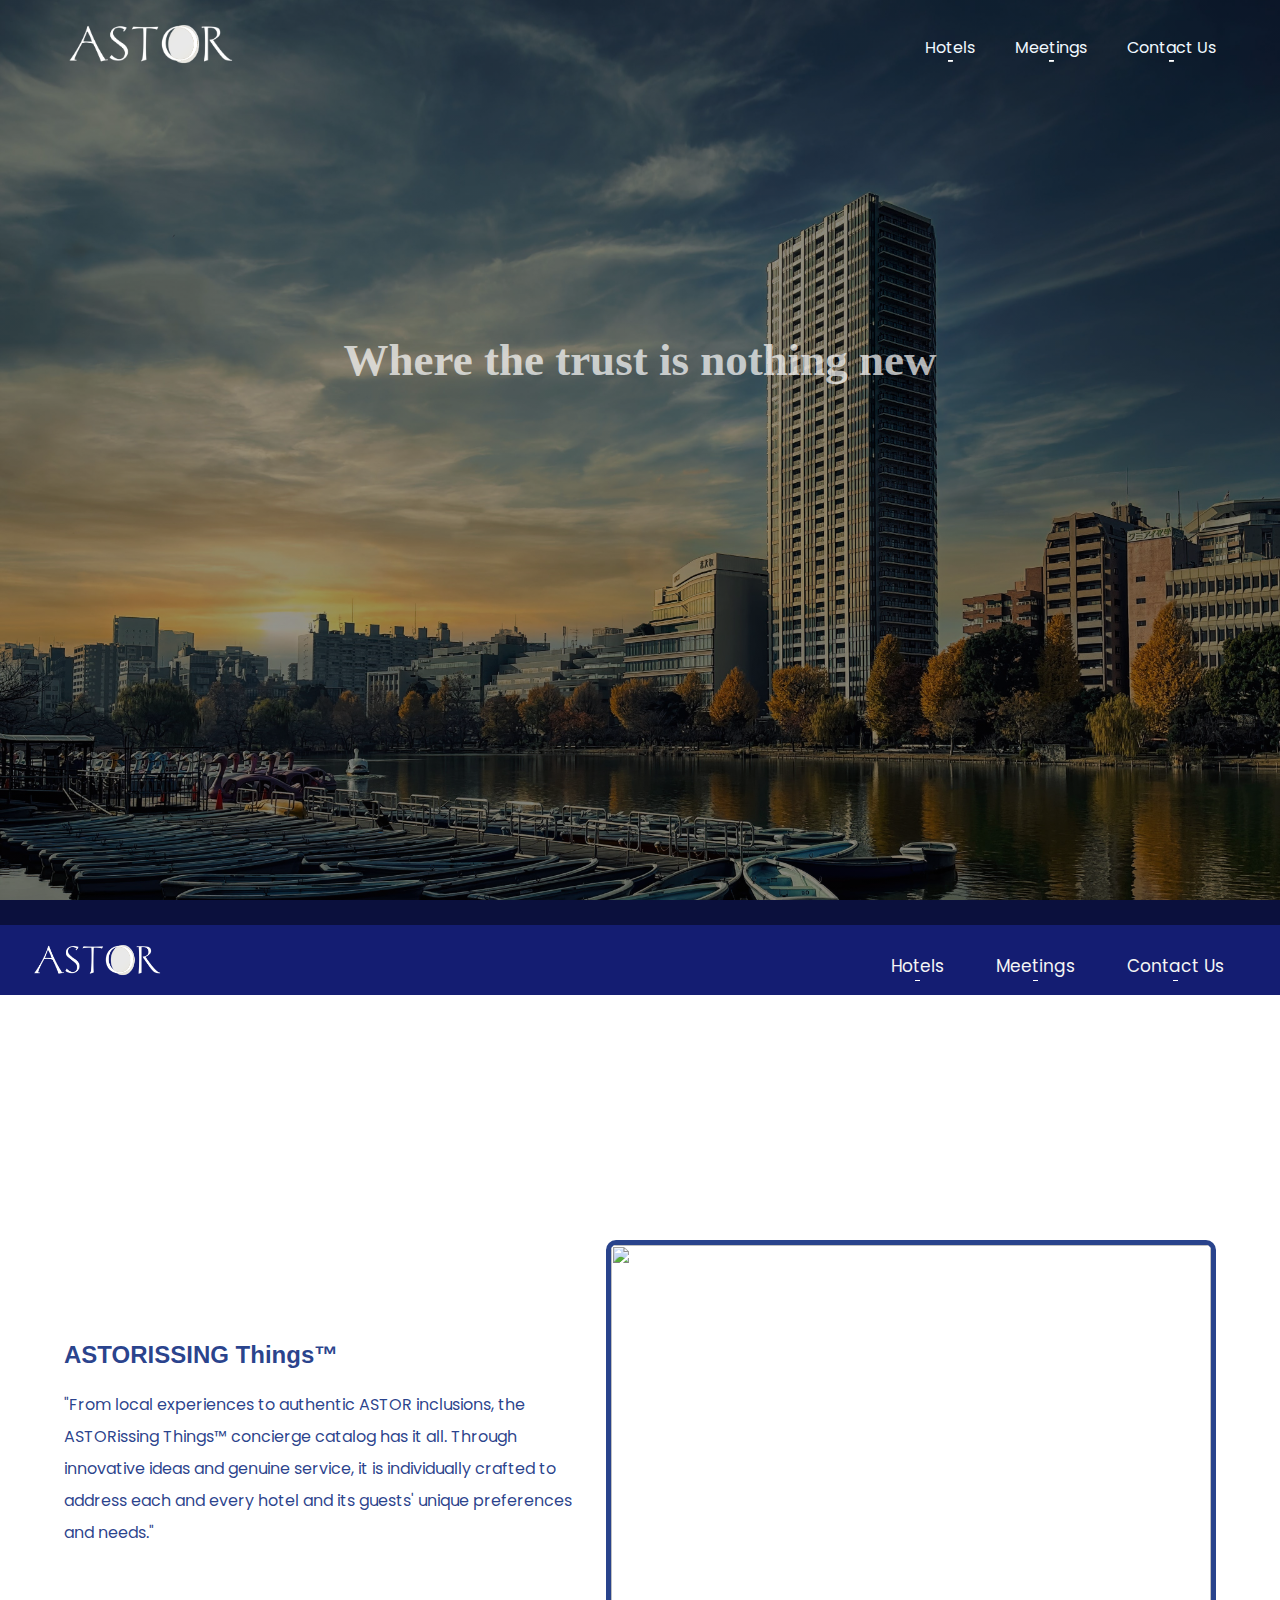
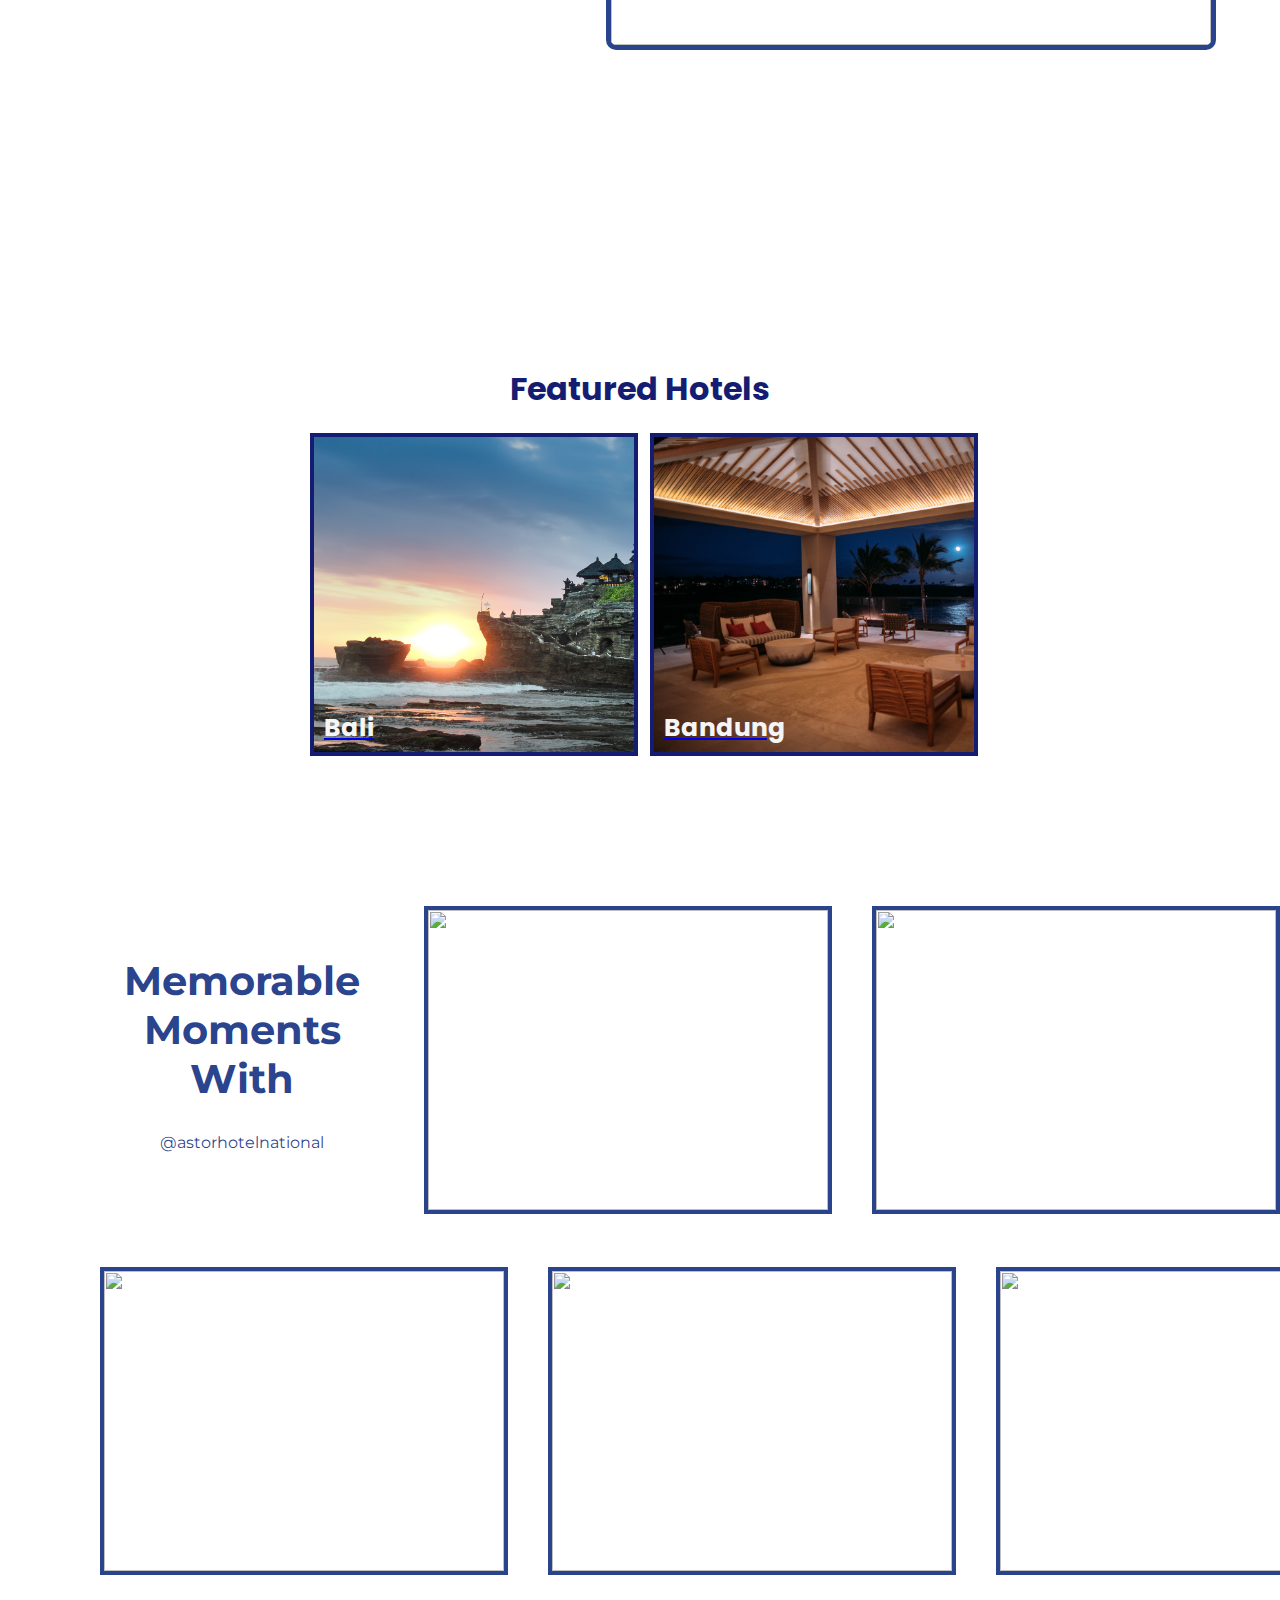
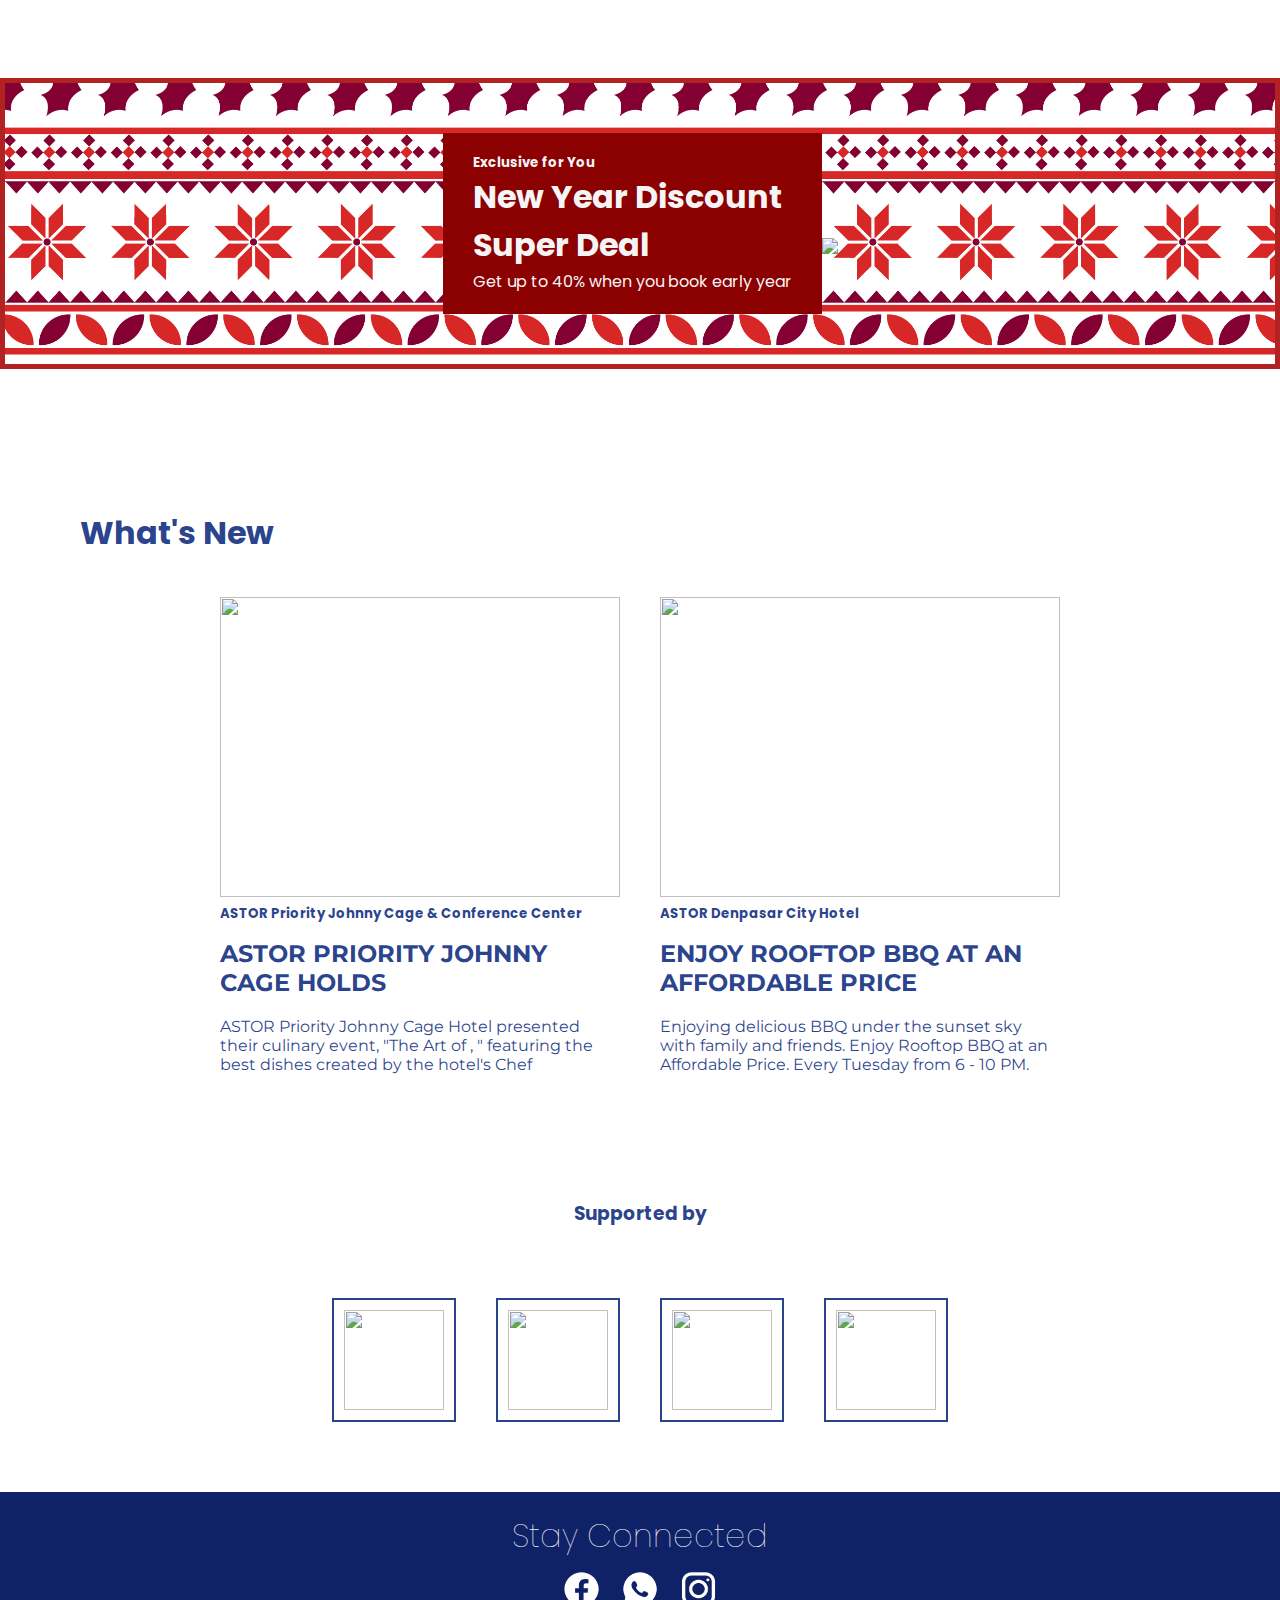
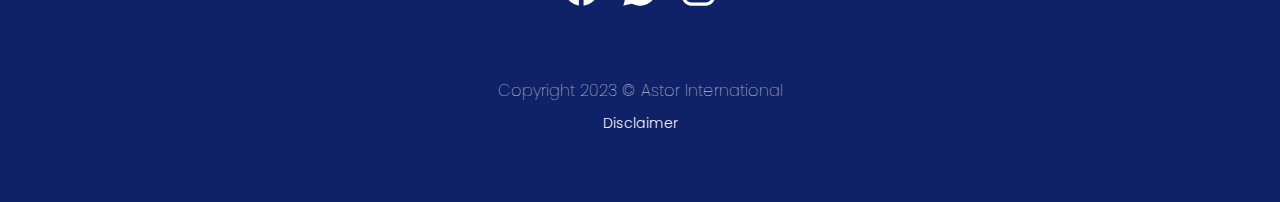
==== commit 3daca311: "Mendandani dashboard / Index" ====
--- a/Index.html
+++ b/Index.html
@@ -5,9 +5,8 @@
     <meta name="viewport" content="width=device-width, initial-scale=1.0">
     <link rel="preconnect" href="https://fonts.googleapis.com">
     <link rel="preconnect" href="https://fonts.gstatic.com" crossorigin>
-    <link href="https://fonts.googleapis.com/css2?family=Lato:wght@700&family=Poppins:wght@400;500;600;700;900&family=Roboto+Condensed:wght@500&display=swap" rel="stylesheet">
+    <link href="https://fonts.googleapis.com/css2?family=Lato:wght@300;400;700&family=Poppins&family=Roboto:wght@100&display=swap" rel="stylesheet"> 
     <link href="https://cdn.jsdelivr.net/npm/remixicon@3.6.0/fonts/remixicon.css" rel="stylesheet">
-    <link href="https://fonts.googleapis.com/css2?family=Montserrat:wght@300&family=Poppins:wght@400;500;600;700;900&display=swap" rel="stylesheet">
     <link rel="stylesheet" href="index.css" />
     <title>Beranda</title>
 </head>
@@ -16,16 +15,12 @@
     <section class="navigation">
         <div class="container">
             <div class="box-navigation">
-                <div class="box">
-                    <h1>ASTOR</h1>
+                <div id="logo">
+                    <img src="img/logo.png">
                 </div>
                 <div class="box menu-navigation">
                     <ul>
-                        <li>
-
-                            <a href="offer.html">Offers</a>
-                        </li>
-                        <li><a href="">Hotel</a></li>
+                        <li><a href="hotels.html">Hotels</a></li>
                         <li><a href="meeting.html">Meetings</a></li>
                         <li><a href="contact.html">Contact Us</a></li>
                     </ul>
@@ -41,14 +36,26 @@
         <h1>Where the trust is nothing new</Em></h1>
     </section> 
 </header>
-
+        <div class="navbar" id="navbar">
+            <div id="navbar-left">
+                <div id="logo-navbarfloat">
+                    <img src="img/logo.png">
+                </div>
+            </div>
+            <div class="navbar-right">
+                <ul>
+                    <li><a href="contact.html">Contact Us</a></li>
+                    <li><a href="meeting.html">Meetings</a></li>
+                    <li><a href="hotels.html">Hotels</a></li>
+                </ul>
+            </div>
+        </div>
+<div class="container-konten">
     <section class="about">
         <div class="container">
             <div class="box-about">
                 <div class="box">
-
                     <h2 class="kata1">ASTORISSING Things™</h2>
-
                     <p>"From local experiences to authentic ASTOR inclusions, the ASTORissing Things™ concierge catalog has it all. Through innovative ideas and genuine service, it is individually crafted to address each and every hotel and its guests' unique preferences and needs."</p>
                 </div>
                 <div class="box">
@@ -58,29 +65,21 @@
         </div>
     </section>
 
-    <section class="hotel-features">
-        <div class="fh">
-            <div class="div-kata2">
-                <h1 id="kata2">Featured Hotels</h1>
-            </div>
-            <div class="container-img">
-             <div class="hotel1">
-                <img class="img1" src="hotel1.jpg">
-                <div class="text1">
-                    <a href="denpasar.html">ASTOR Denpasar Hotel & Resort</a>
-                    <img id="map" src="map-pin-line.png">Denpasar
+        <div id="content-container">
+            <h1>Featured Hotels</h1>
+            <div class="container-hotel">
+                <a href="denpasar.html" class="link-box">
+                <div class="box-hotel" id="box-denpasar">
+                    <p>Bali</p>
                 </div>
-            </div>
-            <div class="hotel2">
-                <img class="img2" src="bandung1.jpg">
-                <div class="text1">
-                    <a href="bandung.html">ASTOR Bandung Hotel & Resort</a>
-                    <img id="map" src="map-pin-line.png">Bandung
+                </a>
+                <a href="bandung.html" class="link-box">
+                <div class="box-hotel" id="box-bandung">
+                    <p>Bandung</p>
                 </div>
-            </div>
+                </a>
             </div>
         </div>
-    </section>
 
     <section class="memo">
         <div class="memo1">
@@ -104,13 +103,13 @@
                 <img class="satu" src="memo/pexels-mikhail-nilov-7683065.jpg">
             </div>
             <div>
-                <img class="dua" src="memo/pexels-alleksana-4239546.jpg"
+                <img class="dua" src="memo/pexels-alleksana-4239546.jpg">
             </div>
         </div>
     </section>
 
     <div class="discount">
-        <div style="background-color: #fff; height: 100vh;">
+        <div style="height: auto;">
         <div class="content">
             <div id="text-content">
                 <h5>Exclusive for You</h5>
@@ -135,59 +134,38 @@
                 <h5>ASTOR Priority Johnny Cage & Conference Center</h5>
                 <h2>ASTOR PRIORITY JOHNNY CAGE HOLDS</h2>
                 <p>ASTOR Priority Johnny Cage Hotel presented their culinary event, "The Art of , " featuring the best dishes created by the hotel's Chef</p>
-                <a href="news.html" style="text-decoration: none;">READ MORE ></a>
+                <a href="news.html" style="text-decoration: none; display:none;">READ MORE ></a>
             </div>
             <div class="news2">
                 <img src="pexels-pixabay-53148.jpg">
                 <h5>ASTOR Denpasar City Hotel</h5>
                 <h2>ENJOY ROOFTOP BBQ AT AN AFFORDABLE PRICE</h2>
                 <p>Enjoying delicious BBQ under the sunset sky with family and friends. Enjoy Rooftop BBQ at an Affordable Price. Every Tuesday from 6 - 10 PM.</p>
-                <a>READ MORE ></a>
+                <a style="text-decoration: none; display:none;">READ MORE </a>
             </div>
         </div>
     </div>
 
-    <div id="finger">
-		<img src="img/finger.jpg">
-		<div id="finger-tab">
-			<h1>Astor at your fingernail</h1>
-			<div id="finger-grid">
-				<div class="finger-content">
-					<h2>Butler Chat </h2>
-					<p>During entire stay, you can contact at any time of day or night to help you schedule hotel services.</p>
-				</div>
-				<div class="finger-content">
-					<h2>Loyalty Rewards </h2>
-					<p>15% off your room rate instantly when booking via app & receive an exclusive email</p>
-				</div>
-				<div class="finger-content">
-					<h2>Best Prices</h2>
-					<p>Discounts increase the more you stay with us! It starts at 10% and goes up to 20%.</p>
-				</div>
-			</div>
-		</div>
-	</div>
-
     <div class="support">
         <div>
-            <h3>supported by</h3>
+            <h3>Supported by</h3>
         </div>
         <div class="sup">
-        <div>
+        <div class="sup-content">
             <img id="sup1" src="support/614140-15gAwk1530612626.png">
         </div>
-        <div>
+        <div class="sup-content">
             <img src="support/862-8627474_1500-x-1708-0-cool-wolf-logos-easy.png">
         </div>
-        <div>
+        <div class="sup-content">
             <img id="sup2" src="support/pngtree-elegant-eagle-logo-design-template-png-image_3555425.jpg">
         </div>
-        <div>
+        <div class="sup-content">
             <img id="sup3" src="support/pngtree-simple-elegant-monoline-butterfly-logo-design-png-image_4896380.jpg">
         </div>
-        </div>
     </div>
-
+</div>
+    </div>
     <div id="footer">
 		<div id="footer-content">
 			<h1>Stay Connected</h1>
@@ -202,7 +180,6 @@
 			<a href="">Disclaimer</a>
 		</div>
 	</div>
-
     <script src="./jawa.js"></script>
 </body>
 </html>--- a/index.css
+++ b/index.css
@@ -3,7 +3,6 @@
 * {
     margin: 0;
     padding: 0;
-    box-sizing: border-box;
     scroll-behavior: smooth;
     font-family: 'Poppins', sans-serif;
 }
@@ -20,6 +19,9 @@
     background-position: center;
     background-repeat: no-repeat;
     background-attachment: fixed;
+    border-bottom: 10px solid #0b103d;
+    z-index: 300;
+    position: relative;
 }
 
 .navigation {
@@ -89,7 +91,6 @@
     height: 100vh;
     display: flex;
     align-items: center;
-    background-color: gainsboro;
 }
 
 .about .box-about {
@@ -131,11 +132,18 @@
 .box p{
     color: rgba(12, 42, 125, 0.881);
 }
-
+.box img{
+    border: 5px solid rgba(12, 42, 125, 0.881);
+}
+#logo img{
+    width: 30%;
+}
+#logo{
+    width: 50%;
+}
 .hotel-features {
     width: 100%;
     height: 100vh;
-    background-color: gainsboro;
     margin-top: 100px;
 }
 
@@ -179,19 +187,22 @@
     height: 300px;
     position: relative;
     margin-right: 40px;
+    border: 4px solid rgba(12, 42, 125, 0.881);
 }
 
 .dua {
     width: 400px;
     height: 300px;
     position: relative;
+    border: 4px solid rgba(12, 42, 125, 0.881);
 }
 
 .tiga {
     width: 400px;
     height: 300px;
     margin-left: 100px;
-    padding-right: 40px;
+    margin-right: 40px;
+    border: 4px solid rgba(12, 42, 125, 0.881);
 }
 
 #map {
@@ -242,8 +253,7 @@
 .memo {
     width: 100%;
     height: auto;
-    background-color: gainsboro;
-    margin-top: 100px;
+    margin: 100px 0;
     justify-content: center;
     align-items: center;
 }
@@ -253,6 +263,7 @@
     height: 300px;
     position: relative;
     margin-left: 100px;
+    padding-right: 40px;
     color: rgba(12, 42, 125, 0.881);
 }
 
@@ -291,27 +302,28 @@
 }
 
 .discount {
-    background-color: gainsboro;
-    width: 100%;
-    height: 100vh;
+    background-image: url("img/newyear2.jpg");
+    background-size: cover;
+    width: 100%;
+    height: auto;
     margin-top: 100px;
     justify-content: center;
     align-items: center;
 }
 
 .discount .content {
-    margin-top: 50px;
-    padding-top: 50px;
-    background-color: gainsboro;
+    margin: 50px 0px;
+    border : 5px solid firebrick;
+    padding: 50px 0;
     display: flex;
     justify-content: center;
     align-items: center;
 }
 
 #text-content {
-    padding-top: 50px;
-    padding-right: 40px;
-    color: rgba(12, 42, 125, 0.881);
+    background-color: darkred;
+    padding: 20px 30px;
+    color: whitesmoke;
 }
 
 .img-content {
@@ -333,7 +345,7 @@
 
 .news{
     width: 100%;
-    height: 100vh;
+    height: auto;
     background-color: rgb(255, 255, 255);
     margin-top: 100px;
 }
@@ -347,7 +359,7 @@
 .news1 {
     margin-right: 40px;
     width: 400px;
-    height: 300px;
+    height: auto;
     position: relative;
     color: rgba(12, 42, 125, 0.881);
 }
@@ -377,7 +389,7 @@
 
 .news2 {
     width:400px ;
-    height: 300px;
+    height: auto;
     position: relative;
     color: rgba(12, 42, 125, 0.881);
 }
@@ -442,6 +454,8 @@
     display: flex;
     justify-content: center;
     align-items: center;
+    margin: 70px 0px;
+    gap: 40px;
 }
 
 .support h3{
@@ -452,45 +466,44 @@
 .support img{
     width:100px ;
     height: 100px;
-    margin: 50px;
+    margin: 10px;
 }
 
 
 #footer{
-	padding: 20px 0;
-	text-align: center;
-	color: whitesmoke;
-	background-color: #144272;
-	width: 100%;
-	height: 270px;
+    font-family: 'Poppins', sans-serif !important;
+    font-weight: 100;
+    padding: 20px 0;
+    text-align: center;
+    color: whitesmoke;
+    background-color: #0F2167;
+    width: 100%;
+    height: 270px;
+}
+#footer h1{
+    font-weight: 100;
 }
 #footer-content{
-	font-weight: 300;
-	display: flex;
-	flex-direction: column;
+    gap: 10px;
+    font-weight: 100;
+    display: flex;
+    flex-direction: column;
 }
 #footer-sosmed{
-	justify-content: center;
-	column-gap: 20px;
-	display: flex;
-	flex-direction: row;
+    justify-content: center;
+    column-gap: 20px;
+    display: flex;
+    flex-direction: row;
 }
 #footer-sosmed img{
-	width: 3%;
-}
-
-#footer-content h1 {
-    font-family: 'Montserrat', sans-serif;
-}
-
+    width: 3%;
+}
 #footer-content a{
-	font-weight: 300;
-	font-size: 14px;
-	text-decoration: none;
-	color: whitesmoke;
-    font-family: 'Montserrat', sans-serif;
-}
-
+    font-weight: 300;
+    font-size: 14px;
+    text-decoration: none;
+    color: whitesmoke;
+}
 @media screen and (max-width: 1200px) {
     .about .box-about .box:nth-child(2) img {
         width: 500px;
@@ -586,4 +599,122 @@
     header .kata h1{
         font-size: 17px;
     }
+}
+
+.container-konten{
+    
+}
+.sup-content{
+    border: 2px solid rgba(12, 42, 125, 0.881);
+}
+#content-container{
+    margin: 70px 0;
+    text-align: center;
+}
+#content-container h1{
+    color: #141d72;
+    margin-bottom: 20px;
+}
+.container-hotel{
+    height: auto;
+    display: flex;
+    flex-direction: row;
+    column-gap: 20px;
+    justify-content: center;
+}
+.box-hotel{
+    display: flex;
+    flex-direction: column;
+    justify-content: flex-end;
+    text-align: left;
+    width: 100%;
+    height: 35vh;
+    background-color: darkred;
+    border: 4px solid #141d72;
+}
+.box-hotel p{
+    font-weight: bold;
+    font-size: 25px;
+    color: whitesmoke;
+    margin: 0;
+    padding: 5px 10px;
+}
+#box-denpasar{
+    background-image: url("img/inside4.jpg");
+    background-size: cover;
+}
+#box-bandung{
+    background-image: url("img/b_inside1.jpg");
+    background-size: cover;
+}
+.link-box{
+    display: block;
+    width: 25%;
+    height: auto;
+}
+.navbar{
+    border-top: 15px solid #0b103d ;
+    background-color: #141d72 ;
+    transition: 0.3s;
+    height: 70px;
+    width: 100%;
+    position: sticky;
+    z-index: 200;
+    top: -15px;
+}
+#navbar-left{
+    display: flex;
+    justify-content: left;
+    padding-left: 20px;
+    width: 30%;
+    height: 100%;
+    float: left;
+    align-items: center;
+}
+#logo-navbarfloat{
+    justify-content: center;
+    display: flex;
+    width: 35%;
+    height: auto;
+    border-radius: 5px;
+    padding: 10px 10px;
+}
+#navbar-left img{
+    width: 100%;
+}
+.navbar-right{
+    display: flex;
+    height: 100%;
+    float: right;
+    margin-right: 20px;
+    align-items: center;
+}
+.navbar-right ul{
+    list-style-type: none;
+    vertical-align: middle;
+}
+.navbar-right li{
+    color: whitesmoke;
+    float: right;
+    font-size: 18px;
+    margin-right: 20px;
+}
+.navbar-right li a {
+    font-size: 17px;
+    display: block;
+    text-align: center;
+    padding: 14px 16px;
+    color: whitesmoke;
+    text-decoration: none;
+    --c:linear-gradient(#ffffff 0 0); 
+    padding-bottom: .15em;
+    background: var(--c), var(--c);
+    background-size: .3em .1em;
+    background-position:50% 100%;
+    background-repeat: no-repeat;
+    transition: .3s linear, background-size .3s .2s linear;
+}
+.navbar-right li a:hover {
+    background-size: 40% .1em;
+    background-position: 10% 100%, 90% 100%;
 }